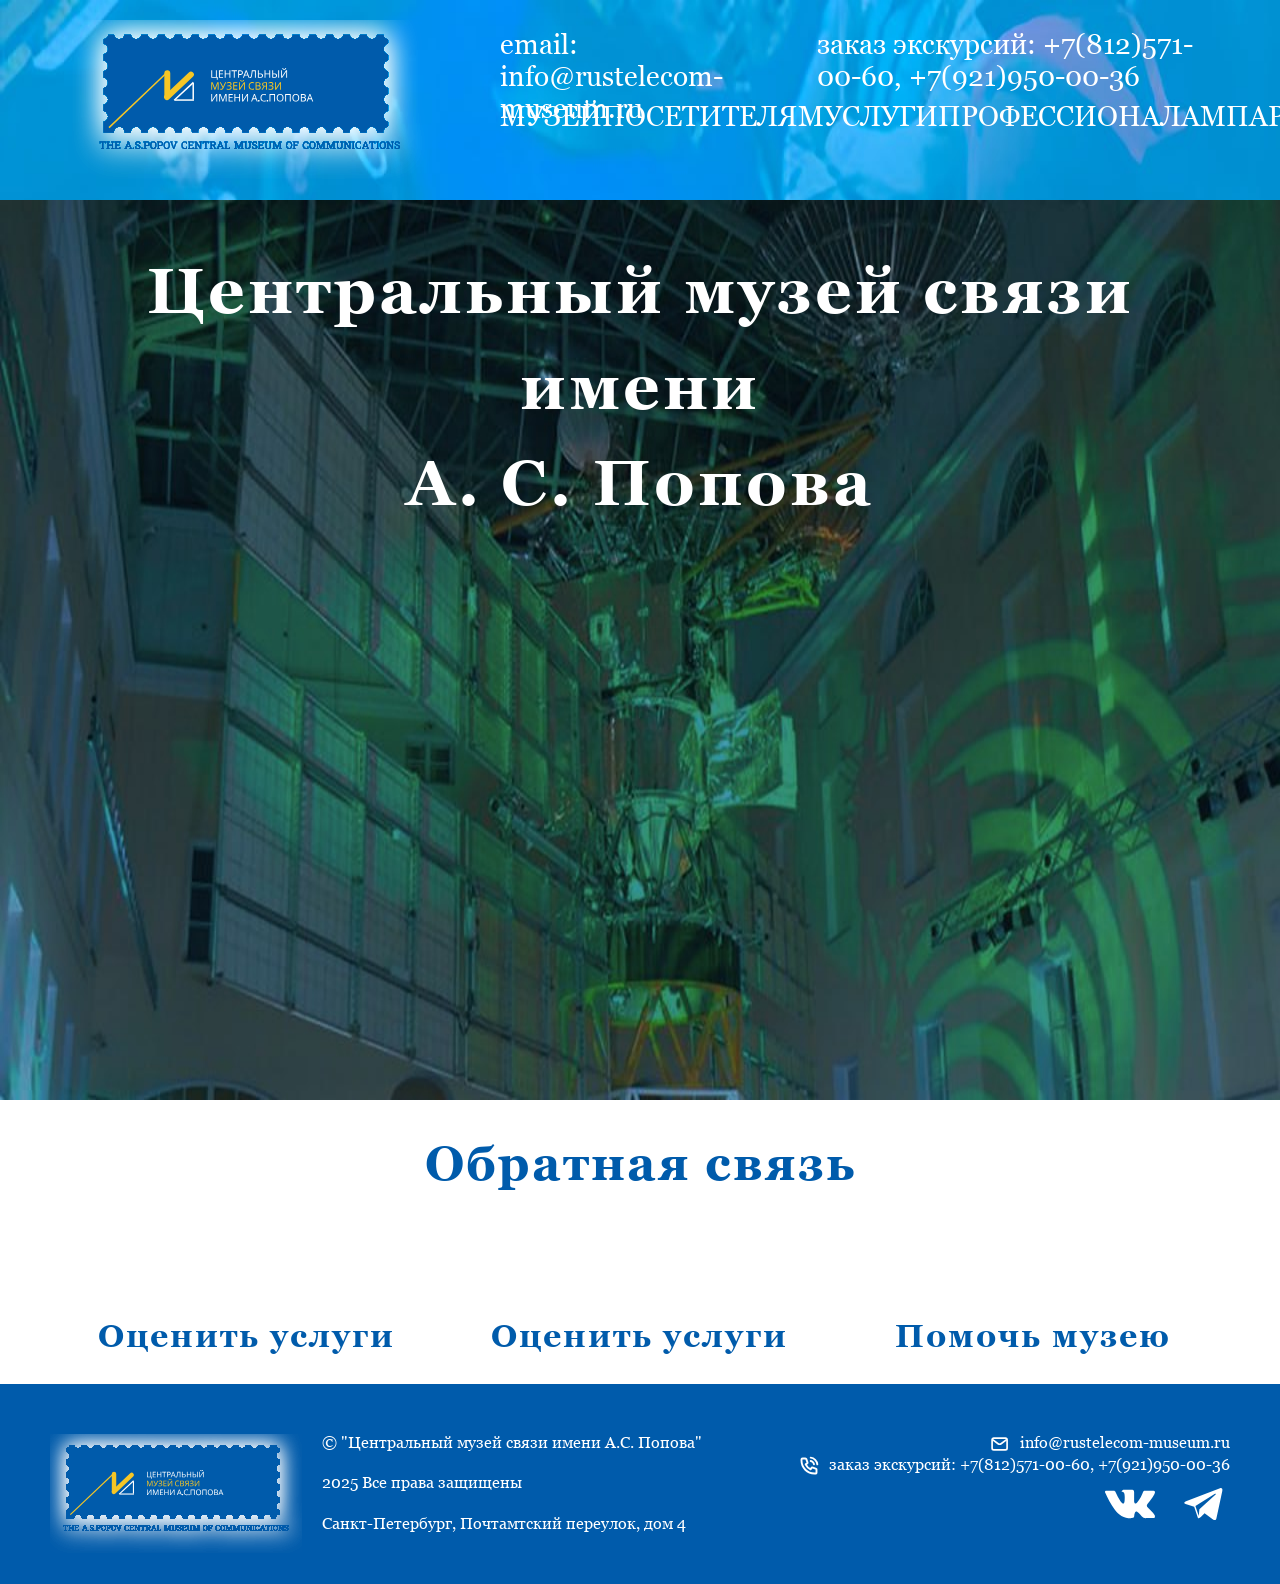
==== index.html @ 5cf877cf "complete header and footer html" ====
<!DOCTYPE html>
<html lang="ru">

<head>
  <meta charset="UTF-8">
  <meta name="viewport" content="width=device-width, initial-scale=1.0">
  <title>Центральный музей связи им. А. С. Попова</title>
  <link rel="icon" type="image/x-icon" href="img/favicon.svg">
  <link rel="stylesheet" type="text/css" href="css/normalize.css">
  <link rel="stylesheet" type="text/css" href="css/style.css">
  <link rel="stylesheet" type="text/css" href="css/adaptive_desktop.css">
  <script type="text/javascript" src="js/script.js"></script>
</head>

<body>
  <header>
    <div class="header__logo">
      <a href="#" class="header__logo_link"></a>
    </div>
    <div class="header__content">
      <div class="header__block">      
        <p class="header__email">email: info@rustelecom-museum.ru</p>
        <p class="header__tel">заказ экскурсий: <span class="header__tel_number">+7(812)571-00-60</span>, <span class="header__tel_number">+7(921)950-00-36</span></p>
      </div>
      <nav class="header__menu">
        <a href="#" class="header__link">МУЗЕЙ</a>
        <a href="#" class="header__link">ПОСЕТИТЕЛЯМ</a>
        <a href="#" class="header__link">УСЛУГИ</a>
        <a href="#" class="header__link">ПРОФЕССИОНАЛАМ</a>
        <a href="#" class="header__link">ПАРТНЁРАМ</a>
        <a href="#" class="header__link">КОНТАКТЫ</a>
        <a href="#" class="header__link">КАЛЕНДАРЬ</a>
      </nav>
    </div>
  </header>
  <main>
    <section id="cover">
      <div class="container">
        <h1>Центральный музей связи имени<br>А.&nbsp;С.&nbsp;Попова</h1>
        <div class="main-slider">
        </div>
      </div>
    </section>
    <aside class="news">
    </aside>
    <section id="feedback">
      <div class="container">
        <h2>Обратная связь</h2>
        <div class="grid">
          <div class="feedback__content">
            <img class="feedback__qr" src="" alt="">
            <div>
              <h3>Оценить услуги</h3>
              <p></p>
            </div>
          </div>
          <div class="feedback__content">
            <img class="feedback__qr" src="" alt="">
            <div>
              <h3>Оценить услуги</h3>
              <p></p>
            </div>
          </div>
          <div class="feedback__content">
            <img class="feedback__qr" src="" alt="">
            <div>
              <h3>Помочь музею</h3>
              <p></p>
            </div>
          </div>
        </div>
        <!--http://quality.mkrf.ru/mark/?orgid=0372100000155-->
      </div>
    </section>
  </main>
  <footer>
    <div class="footer__logo"></div>
    <div class="footer__columns">
      <div class="footer__left-column">
        <p class="footer__text">© "Центральный музей связи имени А.С. Попова"</p>
        <p class="footer__text">2025 Все права защищены</p>
        <p class="footer__text">Санкт-Петербург, Почтамтский переулок, дом 4</p>
      </div>
      <div class="footer__right-column">
        <div class="footer__content">
          <img src="img/email.svg" class="footer__icon" alt="email">
          <p class="footer__text">info@rustelecom-museum.ru</p>
        </div>
        <div class="footer__content">
          <img src="img/tel.svg" class="footer__icon" alt="telephone">
          <p class="footer__text">заказ экскурсий: +7(812)571-00-60, +7(921)950-00-36</p>
        </div>
        <div class="footer__content">
          <a class="footer__link" href="https://vk.com/museum_svyazi" target="_blank"><img src="img/vk.svg" class="footer__sn" alt="vk"></a>
          <a class="footer__link" href="https://t.me/museum_svyazi" target="_blank"><img src="img/telegram.svg" class="footer__sn" alt="telegram"></a>
        </div>
      </div>
    </div>
  </footer>
</body>

</html>
---- css/style.css ----
/* fonts */

@font-face {
  font-family: 'Georgia';
  src: local('Georgia-Regular'),
        url('../fonts/Georgia.woff2') format('woff2');
  font-display: swap;
  font-weight: 300;
  font-style: normal;
}

@font-face {
  font-family: 'Georgia';
  src: local('Georgia-Italic'),
        url('../fonts/Georgia-Italic.woff2') format('woff2');
  font-display: swap;
  font-weight: 300;
  font-style: italic;
}

@font-face {
  font-family: 'Georgia';
  src: local('Georgia-Bold'),
        url('../fonts/Georgia-Bold.woff2') format('woff2');
  font-display: swap;
  font-weight: 700;
  font-style: bold;
}

@font-face {
  font-family: 'Georgia';
  src: local('Georgia-BoldItalic'),
        url('../fonts/Georgia-BoldItalic.woff2') format('woff2');
  font-display: swap;
  font-weight: 700;
  font-style: italic;
}

/* vars */

:root {
  --color-main: #005bab;
  --color-secondary: #f6c625;
  --color-bg: white;
  --gap: 50px;
}

/* global */

html {
  box-sizing: border-box;
  scroll-behavior: smooth;
}

*,
*::before,
*::after {
  box-sizing: inherit;
}

*:focus-visible {
  outline: 0;
}

a {
  color: inherit;
  text-decoration: none;
}

img {
  max-width: 100%;
}

body {
  margin: 0px;
  font-family: 'Georgia', sans-serif;
  font-style: normal;
  font-weight: 400;
  background-color: var(--color-bg);
  color: var(--color-main);
}

h1 {
  font-size: 64px;
  text-align: center;
  line-height: 1.5em;
  letter-spacing: 3px;
}

h2 {
  font-size: 48px;
  text-align: center;
  line-height: 1em;
  letter-spacing: 2px;
}

h3 {
  font-size: 32px;
  text-align: center;
  line-height: 1em;
  letter-spacing: 2px;
}

.container {
  width: auto;
  padding: 0 var(--gap);
  margin: 0;
  font-style: normal;
  line-height: 60px;
  overflow: hidden;  
}

.grid {
  display: grid;
  grid-template-columns: 1fr 1fr 1fr;
}

/* header */
header {
  width: 100%;
  height: 200px;
  padding: 0px var(--gap);
  display: flex;
  flex-direction: row;
  justify-content: space-between;
  font-size: 28px;
  color: var(--color-bg);
  background: url("../img/header-bg.jpg") no-repeat center;
  background-size: 100% 200px;  
}

.header__content {
  display: flex;
  flex-direction: column;
  justify-content: space-between;
}

.header__block {
  width: calc(100vw - 3 * var(--gap) - 400px);
  height: 50%;
  display: flex;
  flex-direction: row;
  justify-content: flex-end;
}

.header__menu {
  width: calc(100vw - 3 * var(--gap) - 400px);
  height: 50%;
  display: flex;
  flex-direction: row;
  justify-content: space-between;
}

.header__logo {
  height: 160px;
  width: 400px;
  margin: 20px 0px;
  background: url("../img/logo.svg") no-repeat center;
  background-size: 400px 160px;  
}

.header__email {
  margin-right: var(--gap);
}

/* main */
#cover {
  width: 100%;
  height: 100vh;
  background: url("../img/cover.jpg") no-repeat center;
  background-size: 100% 100vh;
  color: var(--color-bg);
}

/* footer */
footer {
  padding: var(--gap) var(--gap);
  width: 100%;
  height: 200px;
  color: var(--color-bg);
  background-color: var(--color-main);
  display: flex;
  flex-direction: row;
  justify-content: space-between;
}

.footer__logo {
  height: 120px;
  width: 300px;
  margin: 0px 20px 0px 0px;
  background: url("../img/logo.svg") no-repeat center;
  background-size: 300px 120px; 
}

.footer__columns {
  width: calc(100% - 100px);
  display: flex;
  flex-direction: row;
  justify-content: space-between;
}

.footer__left-column {
  width: 50%;
  height: 100px;
  display: flex;
  flex-direction: column;
  justify-content: space-between;
}

.footer__right-column {
  width: 50%;
  height: 100px;
  display: flex;
  flex-direction: column;
  justify-content: space-between;
}

.footer__content {
  display: flex;
  flex-direction: row;
  justify-content: flex-end;
}

.footer__text {
  margin: 0px;
}

.footer__icon {
  margin-right: 10px;
  width: 20px;
  height: 20px;
}

.footer__sn {
  margin: 0px;  
  width: 50px;
  height: 50px;
}

.footer__link {
  padding: 0px;
  margin: 0px;
}

.footer__link:first-child {
  margin-right: 25px;
}
---- css/adaptive_desktop.css ----
@media (min-width: 1680px) and (max-width: 1920px){
	header {
		font-size: 24px;
	}
}

@media (min-width: 1440px) and (max-width: 1679px){
	header {
		font-size: 20px;
		height: 100px;
		background-size: 100% 100px;
	}

	.header__logo {
		height: 80px;
		width: 200px;
		margin: 10px 0px 10px -23px;
		background-size: 200px 80px; 
	}

	.header__block {
		width: calc(100vw - 3 * var(--gap) - 200px);
	}

	.header__menu {
		width: calc(100vw - 3 * var(--gap) - 200px);
	}

}
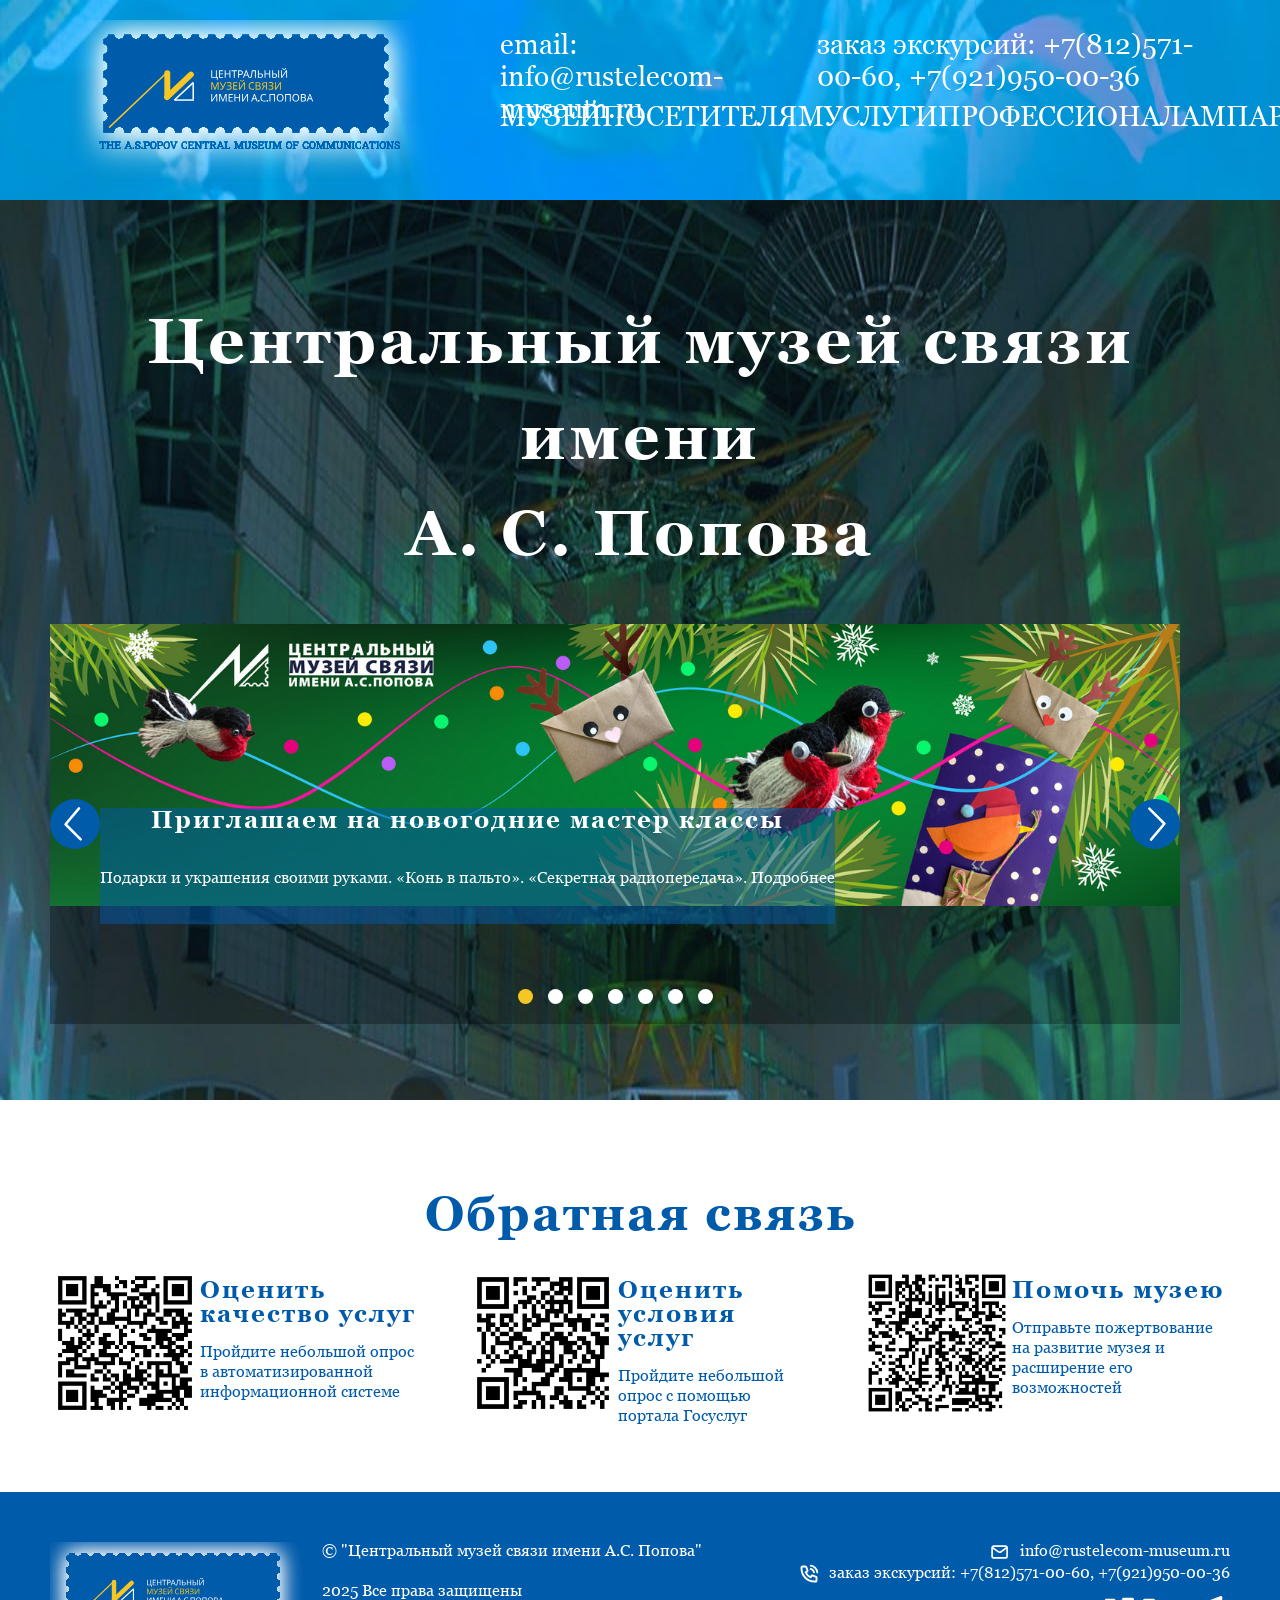
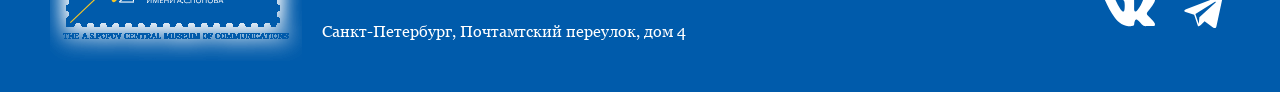
==== commit 14e3def0: "add slider base and feedback section" ====
--- a/index.html
+++ b/index.html
@@ -8,8 +8,7 @@
   <link rel="icon" type="image/x-icon" href="img/favicon.svg">
   <link rel="stylesheet" type="text/css" href="css/normalize.css">
   <link rel="stylesheet" type="text/css" href="css/style.css">
-  <link rel="stylesheet" type="text/css" href="css/adaptive_desktop.css">
-  <script type="text/javascript" src="js/script.js"></script>
+  <link rel="stylesheet" type="text/css" href="css/adaptive_desktop.css">  
 </head>
 
 <body>
@@ -38,6 +37,24 @@
       <div class="container">
         <h1>Центральный музей связи имени<br>А.&nbsp;С.&nbsp;Попова</h1>
         <div class="main-slider">
+          <div class="slides">
+            <div class="slide">
+              <img src="img/slide1_img.jpg" alt="Мастер-классы" class="slide__img">
+              <div class="slide__content">
+                <h3>Приглашаем на новогодние мастер классы</h3>
+                <p class="slide__text">Подарки и украшения своими руками. «Конь в пальто». «Секретная радиопередача». Подробнее</p>
+              </div>
+            </div>
+            <div class="slide"><img src="" alt="" class="slide__img"></div>
+            <div class="slide"><img src="" alt="" class="slide__img"></div>
+            <div class="slide"><img src="" alt="" class="slide__img"></div>
+            <div class="slide"><img src="" alt="" class="slide__img"></div>
+            <div class="slide"><img src="" alt="" class="slide__img"></div>
+            <div class="slide"><img src="" alt="" class="slide__img"></div>
+          </div>
+          <button id="prevButton"></button>
+          <button id="nextButton"></button>
+          <div class="dots"></div>
         </div>
       </div>
     </section>
@@ -48,28 +65,27 @@
         <h2>Обратная связь</h2>
         <div class="grid">
           <div class="feedback__content">
-            <img class="feedback__qr" src="" alt="">
-            <div>
-              <h3>Оценить услуги</h3>
-              <p></p>
+            <img class="feedback__qr" src="img/qr_feedback.jpg" alt="https://quality.mkrf.ru/mark/?orgid=0372100000565">
+            <div class="feedback__description">
+              <h3 class="feedback__header">Оценить качество услуг</h3>
+              <p class="feedback__text">Пройдите небольшой опрос в&nbsp;автоматизированной информационной системе</p>
             </div>
           </div>
           <div class="feedback__content">
-            <img class="feedback__qr" src="" alt="">
+            <img class="feedback__qr" src="img/qr_gu.jpg" alt="https://bus.gov.ru/rate/451622">
             <div>
-              <h3>Оценить услуги</h3>
-              <p></p>
+              <h3 class="feedback__header">Оценить условия услуг</h3>
+              <p class="feedback__text">Пройдите небольшой опрос с&nbsp;помощью портала Госуслуг</p>
             </div>
           </div>
           <div class="feedback__content">
-            <img class="feedback__qr" src="" alt="">
+            <img class="feedback__qr" src="img/qr_help.jpg" alt="https://qr.nspk.ru/AS1A000Q0S86V4679KSB3MQGVPD8TE5P?type=01&bank=100000000001&crc=8B6C">
             <div>
-              <h3>Помочь музею</h3>
-              <p></p>
+              <h3 class="feedback__header">Помочь музею</h3>
+              <p class="feedback__text">Отправьте пожертвование на развитие музея и расширение его возможностей</p>
             </div>
           </div>
         </div>
-        <!--http://quality.mkrf.ru/mark/?orgid=0372100000155-->
       </div>
     </section>
   </main>
@@ -97,6 +113,9 @@
       </div>
     </div>
   </footer>
+
+  <script type="text/javascript" src="js/script.js"></script>
+
 </body>
 
 </html>
--- a/css/style.css
+++ b/css/style.css
@@ -80,6 +80,10 @@
   color: var(--color-main);
 }
 
+section {
+  padding: var(--gap) 0px;
+}
+
 h1 {
   font-size: 64px;
   text-align: center;
@@ -95,10 +99,11 @@
 }
 
 h3 {
-  font-size: 32px;
+  font-size: 24px;
   text-align: center;
   line-height: 1em;
   letter-spacing: 2px;
+  margin: 0px;
 }
 
 .container {
@@ -172,6 +177,123 @@
   color: var(--color-bg);
 }
 
+/* slider */
+.main-slider {
+  position: relative;
+  width: calc(100vw - 3 * var(--gap));
+  height: 400px;
+  overflow: hidden;
+  background-color: rgba(0, 0, 0.5, 0.3);
+}
+
+.slide {
+  position: relative;
+  display: none;
+  width: 100%;
+  height: 90%;
+}
+
+.slide:first-child {
+  display: block;
+}
+
+.slide__content {
+  position: absolute;
+  left: 50px;
+  top: 60%;
+  background-color: rgba(0, 91, 171, 0.5);
+}
+
+#prevButton, #nextButton {
+  cursor: pointer;
+  position: absolute;
+  width: 50px;
+  height: 50px;
+  top: calc(50% - 25px);
+  z-index: 1;
+  border: none;
+}
+
+#prevButton {
+  left: 0px;  
+  background: url("../img/slider_left.svg") no-repeat center;
+  background-size: 50px 50px; 
+}
+
+#prevButton:hover {
+  background: url("../img/slider_left_active.svg") no-repeat center;
+  background-size: 50px 50px;
+}
+
+#nextButton {
+  right: 0px;
+  background: url("../img/slider_right.svg") no-repeat center;
+  background-size: 50px 50px;
+}
+
+#nextButton:hover {
+  background: url("../img/slider_right_active.svg") no-repeat center;
+  background-size: 50px 50px;
+}
+
+.dots {
+  position: absolute;
+  width: 100%;
+  bottom: 20px;
+  display: flex;
+  justify-content: center;
+  align-items: center;
+}
+
+.dot {
+  width: 15px;
+  height: 15px;
+  background-color: var(--color-bg);
+  border-radius: 50%;
+  cursor: pointer;
+  margin-right: 15px;
+}
+
+.dot:last-child {
+  margin-right: 0px;
+}
+
+.dot-active {
+  background-color: var(--color-secondary);
+}
+
+/* feedback */
+.feedback__content {
+  display: flex;
+  flex-direction: row;
+  justify-content: space-between;
+  padding: 0px calc(var(--gap) / 2);
+}
+
+.feedback__content:first-child{
+  padding-left: 0px;
+}
+
+.feedback__content:last-child{
+  padding-right: 0px;
+}
+
+.feedback__qr {
+  width: 150px;
+  height: 150px;
+  margin-top: -10px;
+}
+
+.feedback__header {
+  text-align: left;
+}
+
+.feedback__text{
+  font-size: 16px;
+  line-height: 20px;
+  text-align: left;
+}
+
 /* footer */
 footer {
   padding: var(--gap) var(--gap);
@@ -244,4 +366,5 @@
 
 .footer__link:first-child {
   margin-right: 25px;
-}+}
+
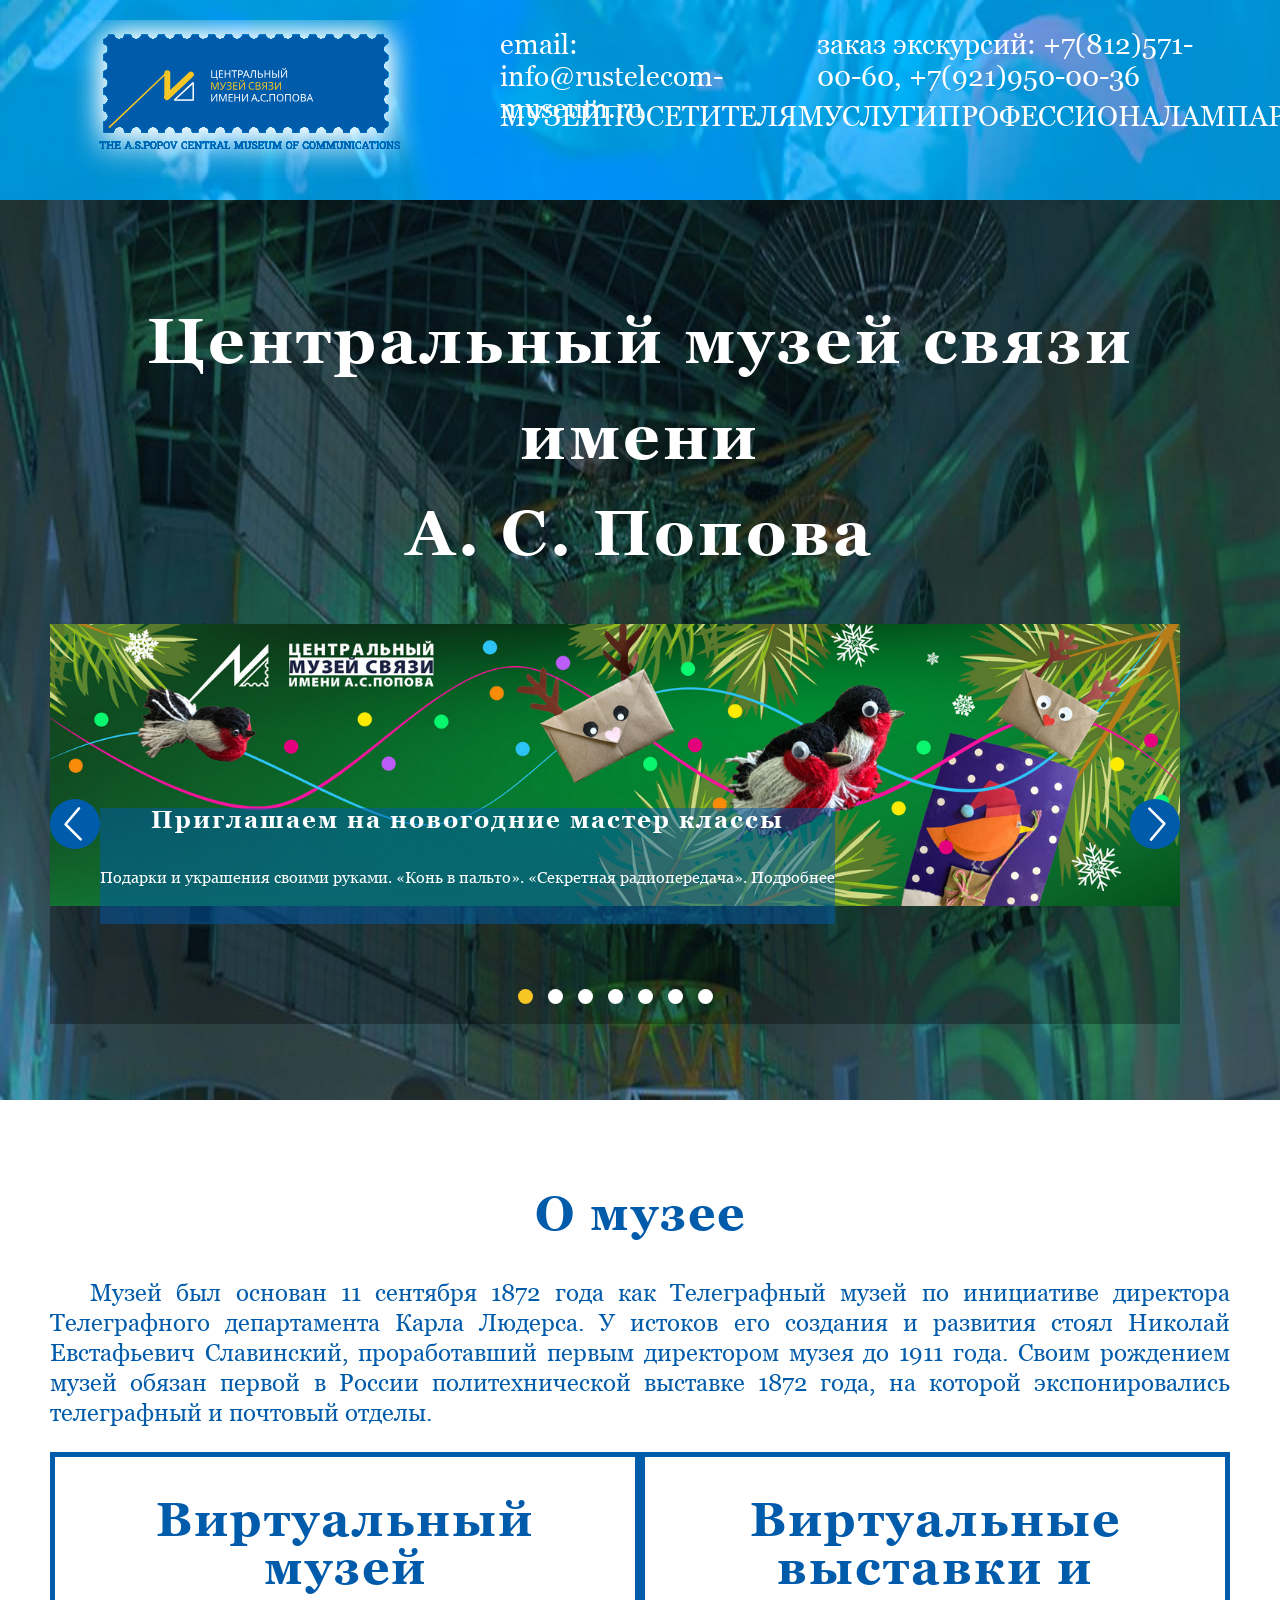
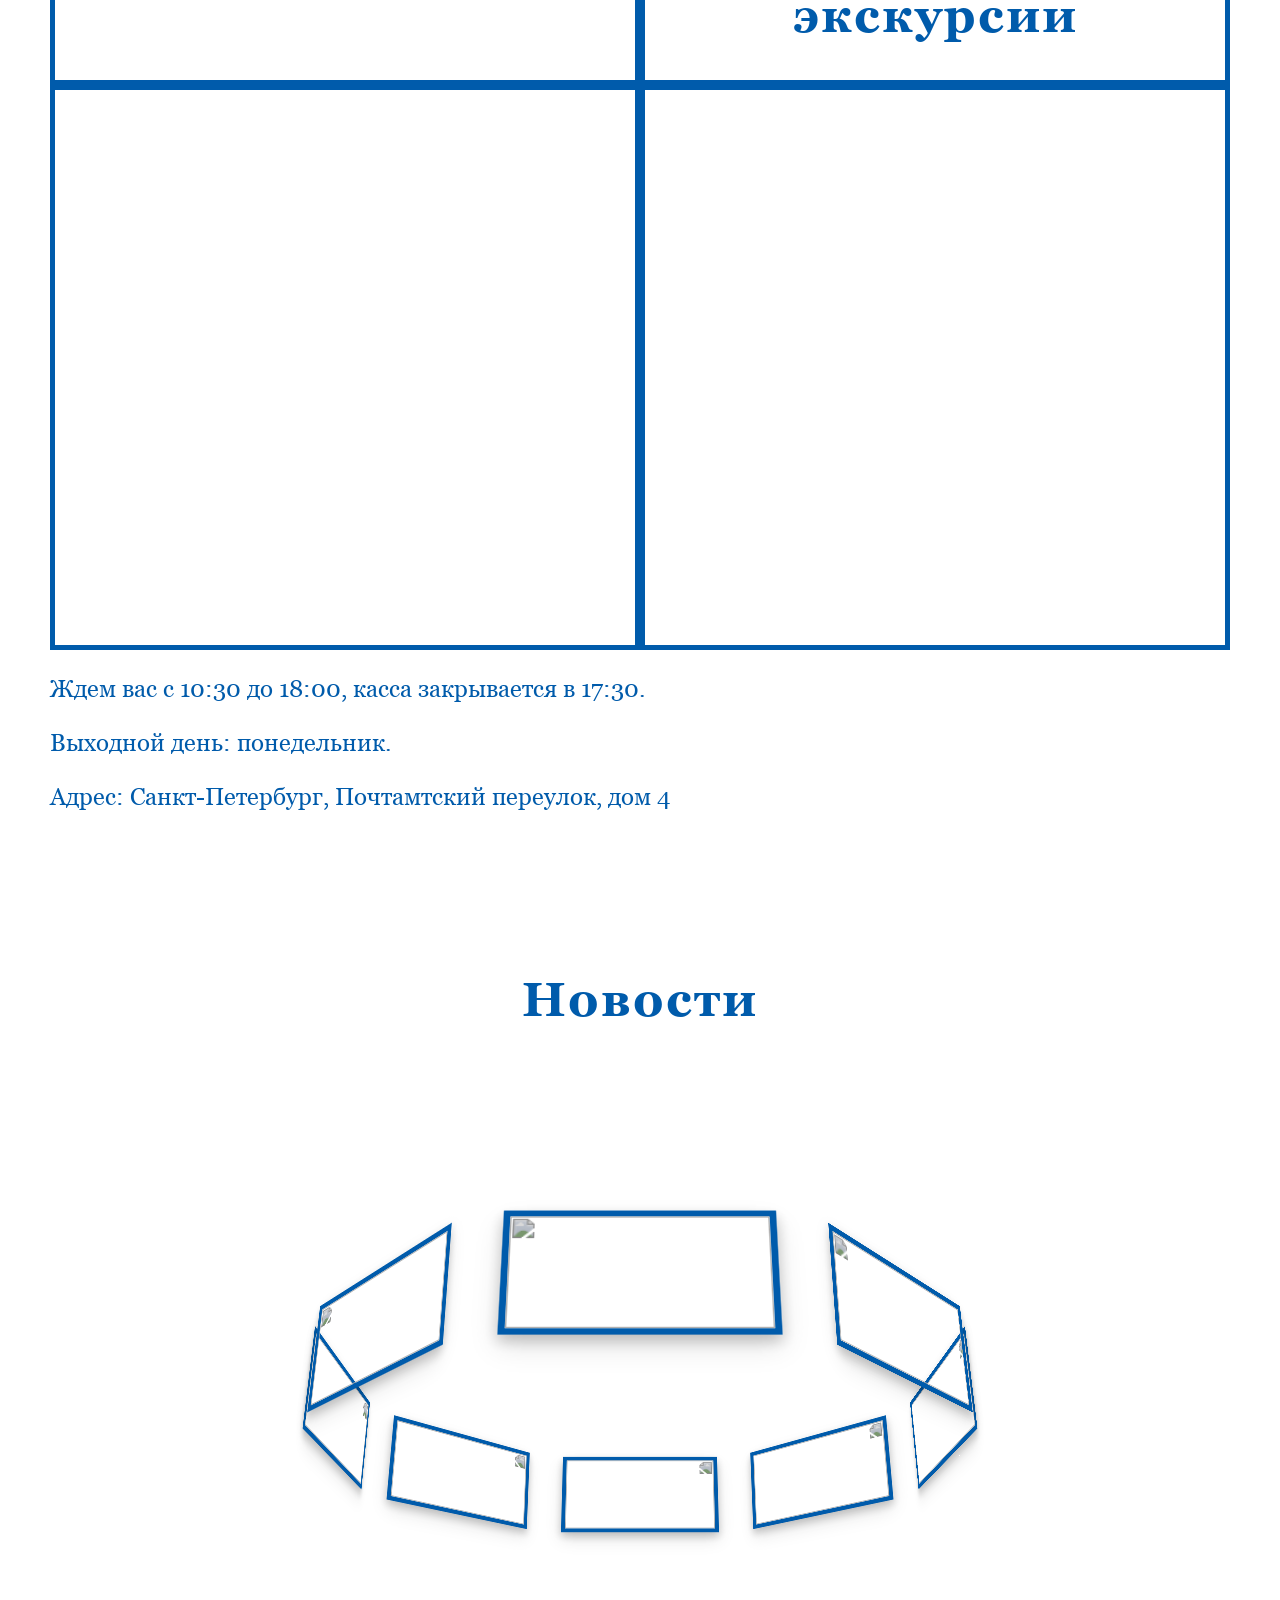
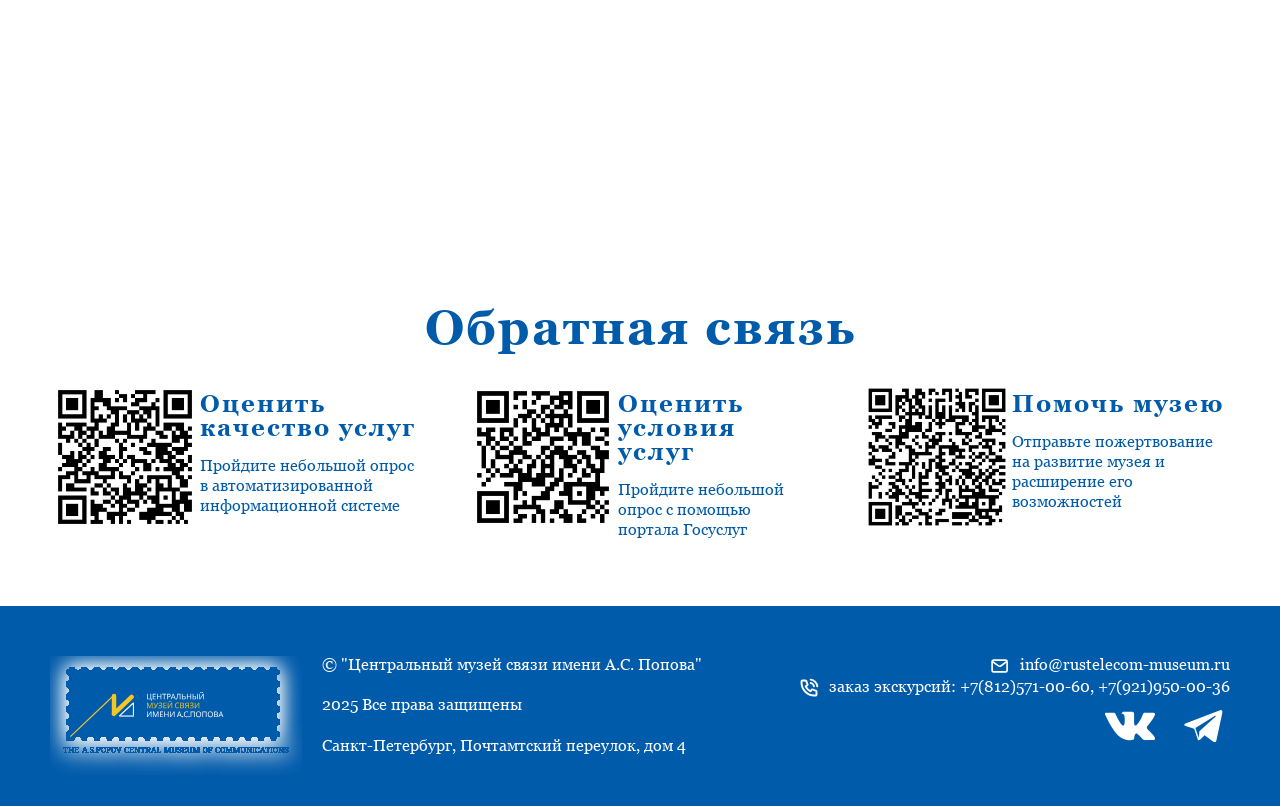
==== commit 75a477f1: "add about section and carousel" ====
--- a/index.html
+++ b/index.html
@@ -58,12 +58,56 @@
         </div>
       </div>
     </section>
-    <aside class="news">
-    </aside>
+    <section id="about">
+      <div class="container">
+        <h2>О музее</h2>
+        <p class="about__text indented">Музей был основан 11&nbsp;сентября&nbsp;1872&nbsp;года как Телеграфный музей по&nbsp;инициативе директора Телеграфного департамента Карла Людерса. У истоков его создания и развития стоял Николай Евстафьевич Славинский, проработавший первым директором музея до&nbsp;1911&nbsp;года. Своим рождением музей обязан первой в&nbsp;России политехнической выставке 1872&nbsp;года, на которой экспонировались телеграфный и&nbsp;почтовый отделы.</p>
+        <div class="about__content grid2">
+          <div class="about__cell">
+            <a href="https://www.rustelecom-museum.ru/visit/plan/virtualnyy-muzey/" class="about__link"><h2>Виртуальный музей</h2></a>      
+          </div>
+          <div class="about__cell">
+            <a href="https://rustelecom-museum.ru/visit/exhibitions/virtualnye-vystavki/" class="about__link"><h2>Виртуальные выставки и экскурсии</h2></a>
+          </div>
+        </div>
+        <div class="about__content grid2">
+          <div class="about__cell">
+            <video src="https://rustelecom-museum.ru/MediaObjects/video/Музей связи.mp4" class="about__video"></video>
+          </div>
+          <div class="about__cell">
+            <video src="https://rustelecom-museum.ru/MediaObjects/video/ЦМС_имени_А.С.Попова.mp4" class="about__video"></video>
+          </div>
+        </div>
+        <p class="about__text">Ждем вас с 10:30 до 18:00, касса закрывается в 17:30.</p>
+        <p class="about__text">Выходной день: понедельник.</p>
+        <p class="about__text">Адрес: Санкт-Петербург, Почтамтский переулок, дом 4</p>
+      </div>
+    </section>
+    <section id="news">
+      <div class="container">
+        <h2>Новости</h2>
+        <div id="carousel">
+          <div id="drag-container">
+            <div id="spin-container">
+              <a href="#" class="carousel__link"><img src="img/" alt="" class="carousel__img" /></a>
+              <a href="#" class="carousel__link"><img src="img/" alt="" class="carousel__img" /></a>
+              <a href="#" class="carousel__link"><img src="img/" alt="" class="carousel__img" /></a>
+              <a href="#" class="carousel__link"><img src="img/" alt="" class="carousel__img" /></a>
+              <a href="#" class="carousel__link"><img src="img/" alt="" class="carousel__img" /></a>
+              <a href="#" class="carousel__link"><img src="img/" alt="" class="carousel__img" /></a>
+              <a href="#" class="carousel__link"><img src="img/" alt="" class="carousel__img" /></a>
+              <a href="#" class="carousel__link"><img src="img/" alt="" class="carousel__img" /></a>
+            </div>
+            <div id="basement"></div>
+          </div>          
+        </div>
+        </div>
+      </div>
+    </section>
     <section id="feedback">
       <div class="container">
         <h2>Обратная связь</h2>
-        <div class="grid">
+        <div class="grid3">
           <div class="feedback__content">
             <img class="feedback__qr" src="img/qr_feedback.jpg" alt="https://quality.mkrf.ru/mark/?orgid=0372100000565">
             <div class="feedback__description">
@@ -115,6 +159,7 @@
   </footer>
 
   <script type="text/javascript" src="js/script.js"></script>
+  <script type="text/javascript" src="js/carousel.js"></script>
 
 </body>
 
--- a/css/style.css
+++ b/css/style.css
@@ -36,6 +36,16 @@
   font-style: italic;
 }
 
+/* animation */
+@keyframes spin {
+	from {
+		transform: rotateY(0deg);
+	}
+	to {
+		transform: rotateY(360deg);
+	}
+}
+
 /* vars */
 
 :root {
@@ -115,9 +125,19 @@
   overflow: hidden;  
 }
 
-.grid {
-  display: grid;
-  grid-template-columns: 1fr 1fr 1fr;
+.grid2 {
+	display: grid;
+	grid-template-columns: 1fr 1fr;
+}
+
+
+.grid3 {
+	display: grid;
+	grid-template-columns: 1fr 1fr 1fr;
+}
+
+.indented {
+	text-indent: 40px;
 }
 
 /* header */
@@ -262,20 +282,93 @@
   background-color: var(--color-secondary);
 }
 
+/* about */
+.about__text {
+	font-size: 24px;
+ 	line-height: 30px;
+ 	text-align: justify;
+}
+
+.about__content {
+	width: 100%;
+	height: auto;
+	
+}
+
+.about__cell {
+	padding: 0px calc(var(--gap) / 2);
+	border: 5px solid var(--color-main);
+}
+
+.about__video {
+	width: 100%;
+	aspect-ratio: 1;
+}
+
+
+/* carousel */
+#carousel {
+	width: 100%;
+	height: 700px;
+	perspective: 1000px;
+	display: flex;
+	touch-action: none;
+	transform-style: preserve-3d;
+}
+
+#drag-container, #spin-container {
+	position: relative;
+	display: flex;
+	margin: auto;
+	transform-style: preserve-3d;
+	transform: rotateX(10deg);
+}
+
+.carousel__link {
+	position: absolute;
+	left: 0px;
+	top: 0px;
+	width: 100%;
+	height: 100%;
+	transform-style: preserve-3d;
+	box-shadow: 0 5px 10px rgba(0, 0, 0, 0.2), 0 10px 20px rgba(0, 0, 0, 0.1);
+	border: 5px solid var(--color-main);
+}
+
+.carousel__link:hover .carousel__img{
+	filter:grayscale(0) contrast(1);
+}
+
+.carousel__img {
+	width: 100%;
+	height: 100%;
+	filter: grayscale(50%) contrast(0.7);
+	transition: filter 0.5s;
+}
+
+#basement {
+	position: absolute;
+	width: 100%;
+	height: 100%;
+	top: 100%;
+	left: 50%;
+	transform: translate(-50%, -50%) rotateX(90deg);
+}
+
 /* feedback */
 .feedback__content {
-  display: flex;
-  flex-direction: row;
-  justify-content: space-between;
-  padding: 0px calc(var(--gap) / 2);
+	display: flex;
+	flex-direction: row;
+	justify-content: space-between;
+	padding: 0px calc(var(--gap) / 2);
 }
 
 .feedback__content:first-child{
-  padding-left: 0px;
+	padding-left: 0px;
 }
 
 .feedback__content:last-child{
-  padding-right: 0px;
+ 	padding-right: 0px;
 }
 
 .feedback__qr {
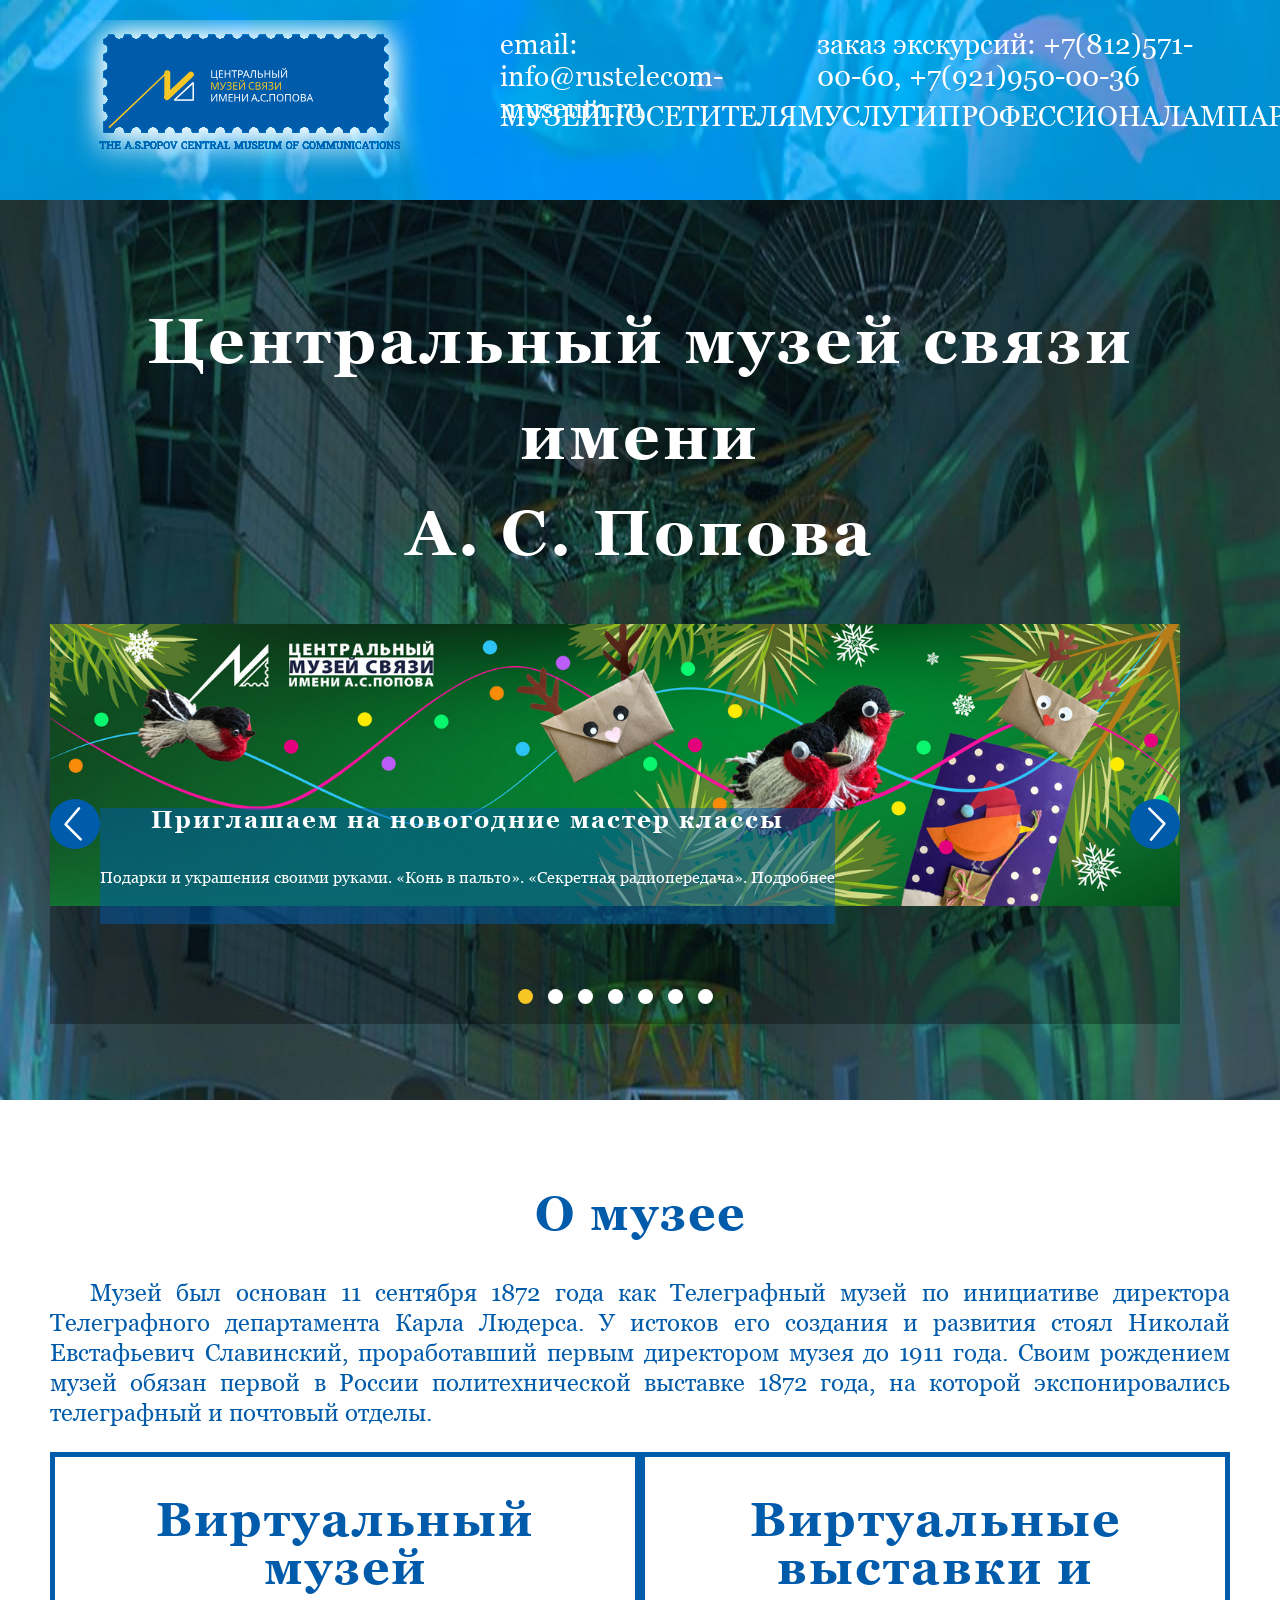
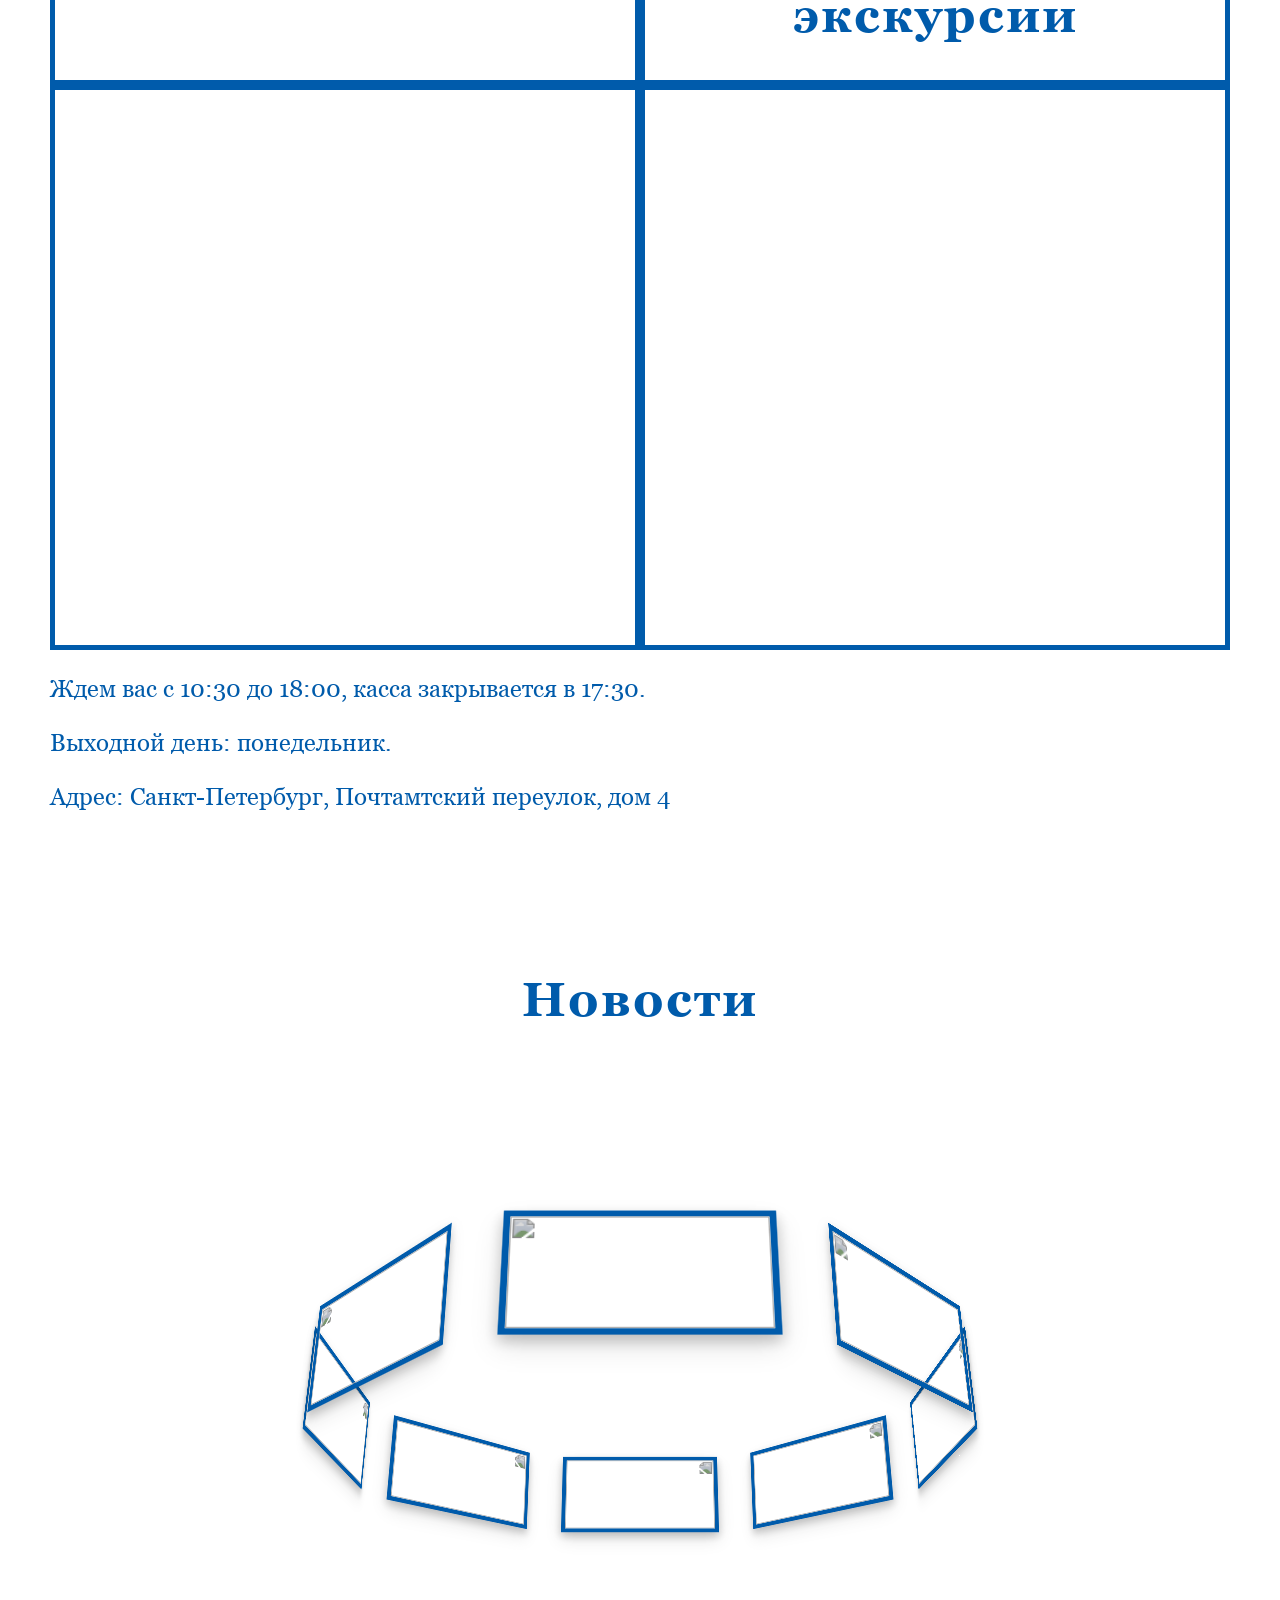
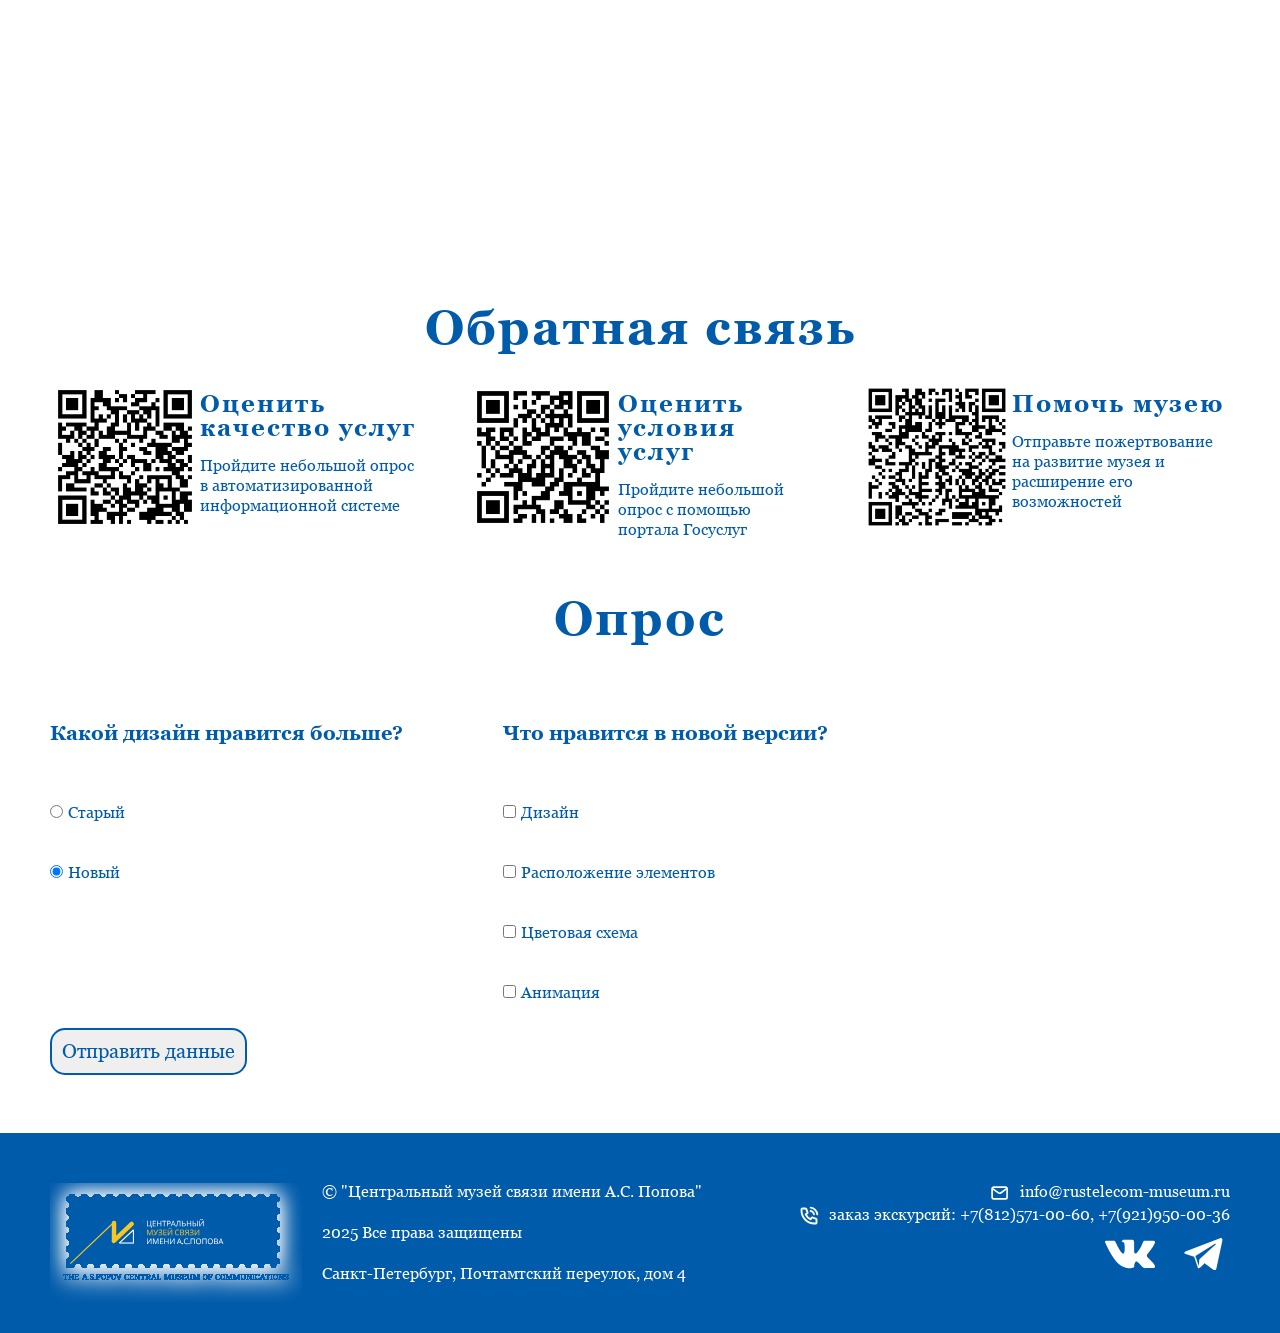
==== commit 8af38a0a: "add options" ====
--- a/index.html
+++ b/index.html
@@ -130,6 +130,26 @@
             </div>
           </div>
         </div>
+        <div class="options">
+          <h2>Опрос</h2>
+          <form action="" method="post">
+            <div class="form__content">
+              <div class="form__group">
+                <p class="form__text">Какой дизайн нравится больше?</p>
+                <label for="old-design"><input type="radio" id="old-design" name="design" value="old-design">Старый</label>
+                <label for="new-design"><input type="radio" id="new-design" name="design" value="new-design" checked>Новый</label>
+              </div>
+              <div class="form__group">
+                <p class="form__text">Что нравится в новой версии?</p>
+                <label for="check-design"><input type="checkbox" id="check-design" name="new-options" value="design">Дизайн</label>
+                <label for="check-order"><input type="checkbox" id="check-order" name="new-options" value="order">Расположение элементов</label>
+                <label for="check-color"><input type="checkbox" id="check-color" name="new-options" value="color">Цветовая схема</label>
+                <label for="check-animation"><input type="checkbox" id="check-animation" name="new-options" value="animation">Анимация</label>
+              </div>
+            </div>
+            <button type="submit">Отправить данные</button>
+          </form>
+        </div>
       </div>
     </section>
   </main>
--- a/css/style.css
+++ b/css/style.css
@@ -387,6 +387,50 @@
   text-align: left;
 }
 
+.form__content {
+  display: flex;
+  flex-direction: row;
+
+}
+
+.form__group{
+  display: flex;
+  flex-direction: column;
+}
+
+.form__group:first-child {
+  padding-right: var(--gap);
+}
+
+.form__group:last-child {
+  padding-left: var(--gap);
+}
+
+.form__text {
+  font-size: 20px;
+  font-weight: bold;
+}
+
+.form__group input {
+  margin-right: 5px;
+}
+
+form button {
+  padding: 10px;
+  border: 2px solid var(--color-main);
+  border-radius: 15px;
+  font-size: 20px;
+  color: var(--color-main);
+  transition: all 0.5s ease;
+}
+
+form button:hover {
+  color: var(--color-bg);
+  background-color: var(--color-main);
+}
+
+
+
 /* footer */
 footer {
   padding: var(--gap) var(--gap);
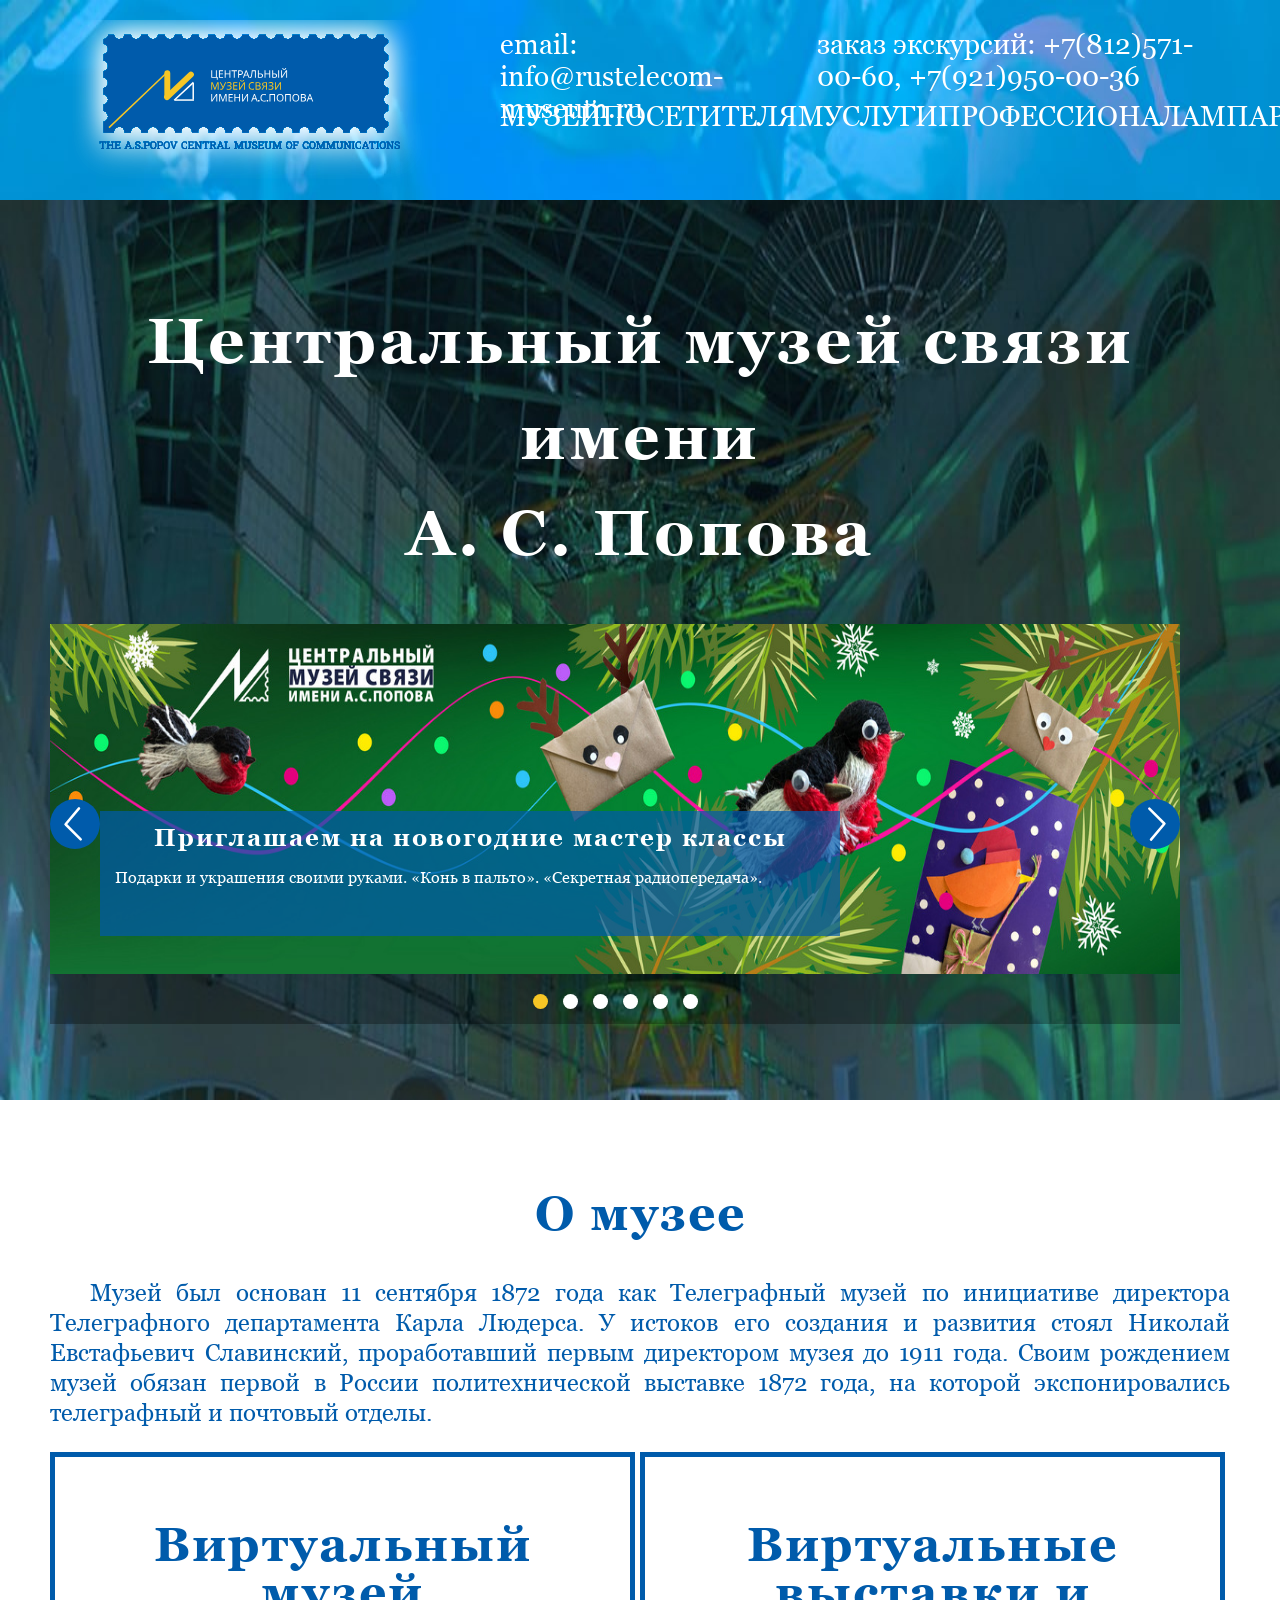
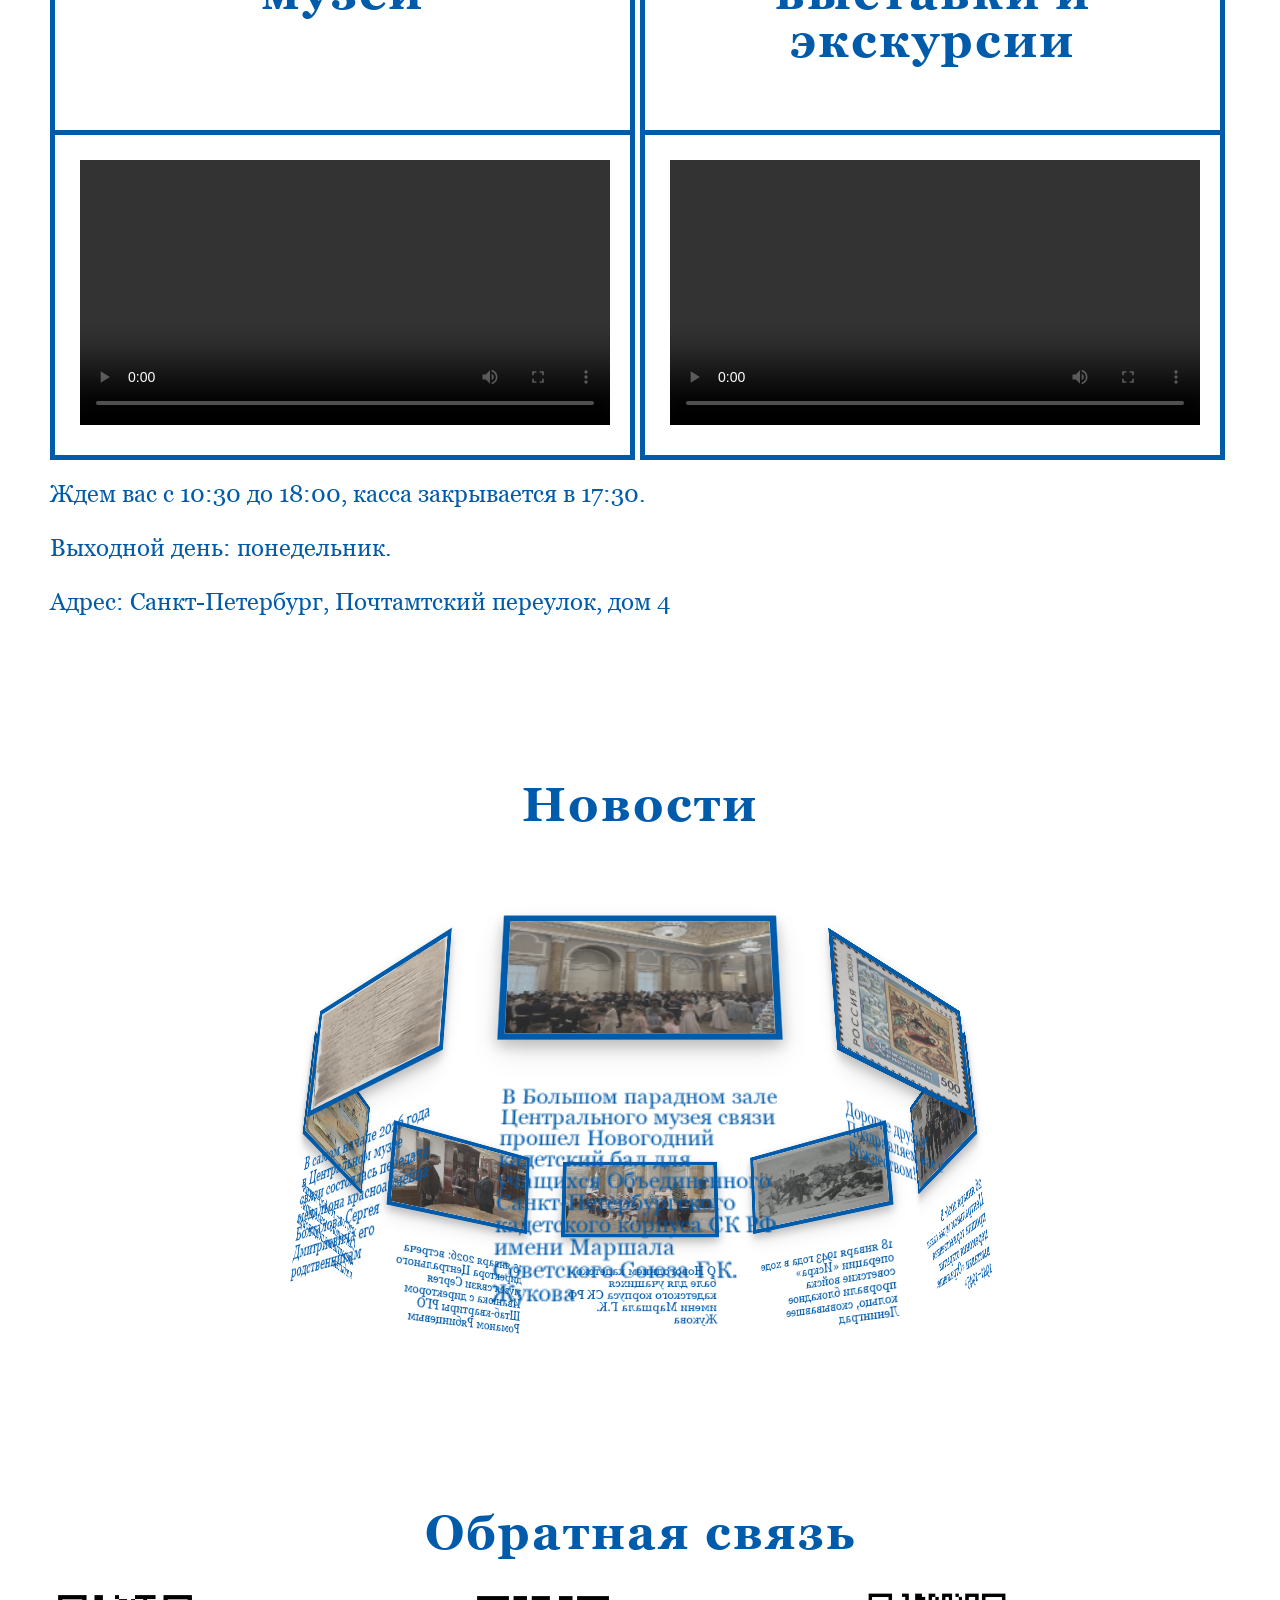
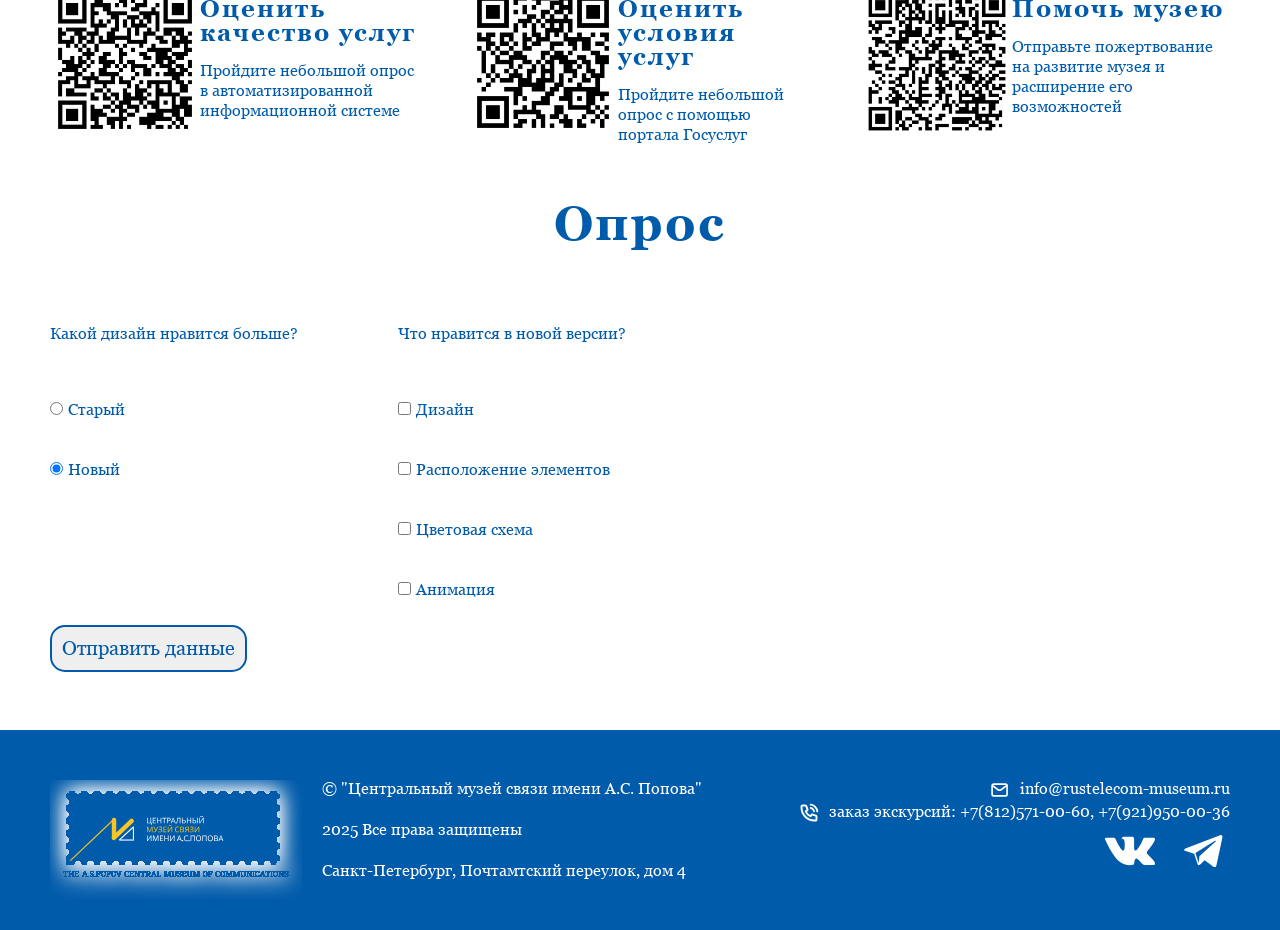
==== commit f77ec211: "add carousel content" ====
--- a/index.html
+++ b/index.html
@@ -42,15 +42,44 @@
               <img src="img/slide1_img.jpg" alt="Мастер-классы" class="slide__img">
               <div class="slide__content">
                 <h3>Приглашаем на новогодние мастер классы</h3>
-                <p class="slide__text">Подарки и украшения своими руками. «Конь в пальто». «Секретная радиопередача». Подробнее</p>
-              </div>
-            </div>
-            <div class="slide"><img src="" alt="" class="slide__img"></div>
-            <div class="slide"><img src="" alt="" class="slide__img"></div>
-            <div class="slide"><img src="" alt="" class="slide__img"></div>
-            <div class="slide"><img src="" alt="" class="slide__img"></div>
-            <div class="slide"><img src="" alt="" class="slide__img"></div>
-            <div class="slide"><img src="" alt="" class="slide__img"></div>
+                <p class="slide__text">Подарки и украшения своими руками. «Конь в пальто». «Секретная радиопередача».</p>
+              </div>
+            </div>
+            <div class="slide">
+              <img src="img/slide2_img.jpg" alt="Экскурсия по дворцу А.А. Безбородко" class="slide__img">
+              <div class="slide__content">
+                <h3>Экскурсия по дворцу А.А. Безбородко</h3>
+                <p class="slide__text">Заказ билетов по телефону 571-00-60. По субботам в 14:00 можно присоединиться к сборной экскурсии (заказ билетов на сайте музея).</p>
+              </div>
+            </div>
+            <div class="slide">
+              <img src="img/slide3_img.jpg" alt="День рождения в музее" class="slide__img">
+              <div class="slide__content">
+                <h3>День рождения в музее</h3>
+                <p class="slide__text">Центральный музей связи имени А.С. Попова приглашает отпраздновать день рождения ребёнка весело и познавательно. Подробнее по телефону: (812) 571-00-60.</p>
+              </div>
+            </div>
+            <div class="slide">
+              <img src="img/slide4_img.jpg" alt="Для детей с родителями" class="slide__img">
+              <div class="slide__content">
+                <h3>Для детей с родителями</h3>
+                <p class="slide__text">Самостоятельное путешествие для детей и родителей, полное загадок и находок! Маршрутный лист спрашивайте в кассе музея.</p>
+              </div>
+            </div>
+            <div class="slide">
+              <img src="img/slide5_img.jpg" alt="ТАЙНА ПОЧТОВОГО ЯЩИКА" class="slide__img">
+              <div class="slide__content">
+                <h3>«ТАЙНА ПОЧТОВОГО ЯЩИКА» – для детей 6 – 11 лет</h3>
+                <p class="slide__text">Записаться на экскурсию можно по телефону: (812) 571-00-60 со вторника по субботу.</p>
+              </div>
+            </div>
+            <div class="slide">
+              <img src="img/slide6_img.jpg" alt="ТАЙНА ЗА СЕМЬЮ ПЕЧАТЯМИ. ИСТОРИЯ ШИФРОВ И КОДОВ" class="slide__img">
+              <div class="slide__content">
+                <h3>«ТАЙНА ЗА СЕМЬЮ ПЕЧАТЯМИ. ИСТОРИЯ ШИФРОВ И КОДОВ» – для детей от 10 лет.</h3>
+                <p class="slide__text">Записаться на экскурсию можно по телефону: (812) 571-00-60 со среды по воскресенье.</p>
+              </div>
+            </div>
           </div>
           <button id="prevButton"></button>
           <button id="nextButton"></button>
@@ -72,10 +101,10 @@
         </div>
         <div class="about__content grid2">
           <div class="about__cell">
-            <video src="https://rustelecom-museum.ru/MediaObjects/video/Музей связи.mp4" class="about__video"></video>
-          </div>
-          <div class="about__cell">
-            <video src="https://rustelecom-museum.ru/MediaObjects/video/ЦМС_имени_А.С.Попова.mp4" class="about__video"></video>
+            <video class="about__video" controls><source src="https://rustelecom-museum.ru/MediaObjects/video/Музей связи.mp4" type="video/mp4"></video>
+          </div>
+          <div class="about__cell">
+            <video class="about__video" controls><source src="https://rustelecom-museum.ru/MediaObjects/video/ЦМС_имени_А.С.Попова.mp4" type="video/mp4"></video>
           </div>
         </div>
         <p class="about__text">Ждем вас с 10:30 до 18:00, касса закрывается в 17:30.</p>
@@ -84,19 +113,35 @@
       </div>
     </section>
     <section id="news">
-      <div class="container">
+      <div class="container visible">
         <h2>Новости</h2>
         <div id="carousel">
           <div id="drag-container">
             <div id="spin-container">
-              <a href="#" class="carousel__link"><img src="img/" alt="" class="carousel__img" /></a>
-              <a href="#" class="carousel__link"><img src="img/" alt="" class="carousel__img" /></a>
-              <a href="#" class="carousel__link"><img src="img/" alt="" class="carousel__img" /></a>
-              <a href="#" class="carousel__link"><img src="img/" alt="" class="carousel__img" /></a>
-              <a href="#" class="carousel__link"><img src="img/" alt="" class="carousel__img" /></a>
-              <a href="#" class="carousel__link"><img src="img/" alt="" class="carousel__img" /></a>
-              <a href="#" class="carousel__link"><img src="img/" alt="" class="carousel__img" /></a>
-              <a href="#" class="carousel__link"><img src="img/" alt="" class="carousel__img" /></a>
+              <a href="#" class="carousel__link"><img src="img/carousel1_img.jpg" alt="Проведение бала для кадетов" class="carousel__img" />
+                <p class="about__news">В Большом парадном зале Центрального музея связи прошел Новогодний кадетский бал для учащихся Объединенного Санкт‑Петербургского кадетского корпуса СК РФ имени Маршала Советского Союза Г.К. Жукова</p>
+              </a>
+              <a href="#" class="carousel__link"><img src="img/carousel2_img.jpg" alt="Поздравляем с Рождеством!" class="carousel__img" />
+                <p class="about__news">Дорогие друзья! Поздравляем вас с Рождеством!</p>
+              </a>
+              <a href="#" class="carousel__link"><img src="img/carousel3_img.jpg" alt="Церемония открытия новой выставки" class="carousel__img" />
+                <p class="about__news">26 января 2026: В Центральном музее связи прошла торжественная церемония открытия выставки «Отражение: 1941–1945»</p>
+              </a>
+              <a href="#" class="carousel__link"><img src="img/carousel4_img.jpg" alt="Прорыв блокадного кольца" class="carousel__img" />
+                <p class="about__news">18 января 1943 года в ходе операции «Искра» советские войска прорвали блокадное кольцо, сковывавшее Ленинград</p>
+              </a>
+              <a href="#" class="carousel__link"><img src="img/carousel5_img.jpg" alt="Проведение бала для кадетов" class="carousel__img" />
+                <p class="about__news">О Новогоднием кадетском бале для учащихся кадетского корпуса СК РФ имени Маршала Г.К. Жукова</p>
+              </a>
+              <a href="#" class="carousel__link"><img src="img/carousel6_img.jpg" alt="встреча Сергея Иванюка с Романом Рябинцевым" class="carousel__img" />
+                <p class="about__news">15 января 2026: встреча директора Центрального музея связи Сергея Иванюка с директором Штаб‑квартиры РГО Романом Рябинцевым</p>
+              </a>
+              <a href="#" class="carousel__link"><img src="img/carousel7_img.jpg" alt="год 600-летия Соловецкого монастыря" class="carousel__img" />
+                <p class="about__news">2029 год – год 600-летия Соловецкого монастыря: идет активная подготовка к юбилею</p>
+              </a>
+              <a href="#" class="carousel__link"><img src="img/carousel8_img.jpg" alt="передача медальона красноармейца Болталова родственникам" class="carousel__img" />
+                <p class="about__news">В самом начале 2026 года в Центральном музее связи состоялась передача медальона красноармейца Болталова Сергея Дмитриевича его родственникам</p>
+              </a>
             </div>
             <div id="basement"></div>
           </div>          
@@ -135,12 +180,12 @@
           <form action="" method="post">
             <div class="form__content">
               <div class="form__group">
-                <p class="form__text">Какой дизайн нравится больше?</p>
+                <p>Какой дизайн нравится больше?</p>
                 <label for="old-design"><input type="radio" id="old-design" name="design" value="old-design">Старый</label>
                 <label for="new-design"><input type="radio" id="new-design" name="design" value="new-design" checked>Новый</label>
               </div>
               <div class="form__group">
-                <p class="form__text">Что нравится в новой версии?</p>
+                <p>Что нравится в новой версии?</p>
                 <label for="check-design"><input type="checkbox" id="check-design" name="new-options" value="design">Дизайн</label>
                 <label for="check-order"><input type="checkbox" id="check-order" name="new-options" value="order">Расположение элементов</label>
                 <label for="check-color"><input type="checkbox" id="check-color" name="new-options" value="color">Цветовая схема</label>
--- a/css/style.css
+++ b/css/style.css
@@ -125,9 +125,14 @@
   overflow: hidden;  
 }
 
+.visible {
+  overflow: visible;
+}
+
 .grid2 {
 	display: grid;
 	grid-template-columns: 1fr 1fr;
+  font-size: 0px;
 }
 
 
@@ -206,11 +211,21 @@
   background-color: rgba(0, 0, 0.5, 0.3);
 }
 
+.slide__img {
+  width: 100%;
+  height: 350px;
+}
+
+.slide__text {
+  font-size: 16px;
+  line-height: 1.5em;
+}
+
 .slide {
   position: relative;
   display: none;
   width: 100%;
-  height: 90%;
+  height: 100%;
 }
 
 .slide:first-child {
@@ -220,8 +235,11 @@
 .slide__content {
   position: absolute;
   left: 50px;
-  top: 60%;
-  background-color: rgba(0, 91, 171, 0.5);
+  top: 50%;
+  height: 125px;
+  width: 740px;
+  padding: 15px;
+  background-color: rgba(0, 91, 171, 0.7);
 }
 
 #prevButton, #nextButton {
@@ -259,7 +277,7 @@
 .dots {
   position: absolute;
   width: 100%;
-  bottom: 20px;
+  bottom: 15px;
   display: flex;
   justify-content: center;
   align-items: center;
@@ -292,24 +310,42 @@
 .about__content {
 	width: 100%;
 	height: auto;
-	
+	position: relative;
 }
 
 .about__cell {
-	padding: 0px calc(var(--gap) / 2);
+  width: calc((100vw - 2 * var(--gap)) / 2 - 5px);
+	padding: calc(var(--gap) / 2);
 	border: 5px solid var(--color-main);
 }
 
+.about__cell:nth-child(2n + 1) {
+  margin-right: -5px;
+}
+
+.about__cell:nth-child(-n + 2) {
+  margin-bottom: -5px;
+}
+
+.about__link {
+  max-width: 100%;
+}
+
 .about__video {
-	width: 100%;
-	aspect-ratio: 1;
+	width: calc((100vw - 4 * var(--gap)) / 2 - 10px);
+  margin-bottom: -25px;
+}
+
+.about__news {
+  font-size: 15px;
+  line-height: 15px;
 }
 
 
 /* carousel */
 #carousel {
 	width: 100%;
-	height: 700px;
+	height: 500px;
 	perspective: 1000px;
 	display: flex;
 	touch-action: none;
--- a/css/adaptive_desktop.css
+++ b/css/adaptive_desktop.css
@@ -26,4 +26,8 @@
 		width: calc(100vw - 3 * var(--gap) - 200px);
 	}
 
+}
+
+@media (min-width: 1200px) and (max-width: 1439px){
+	
 }
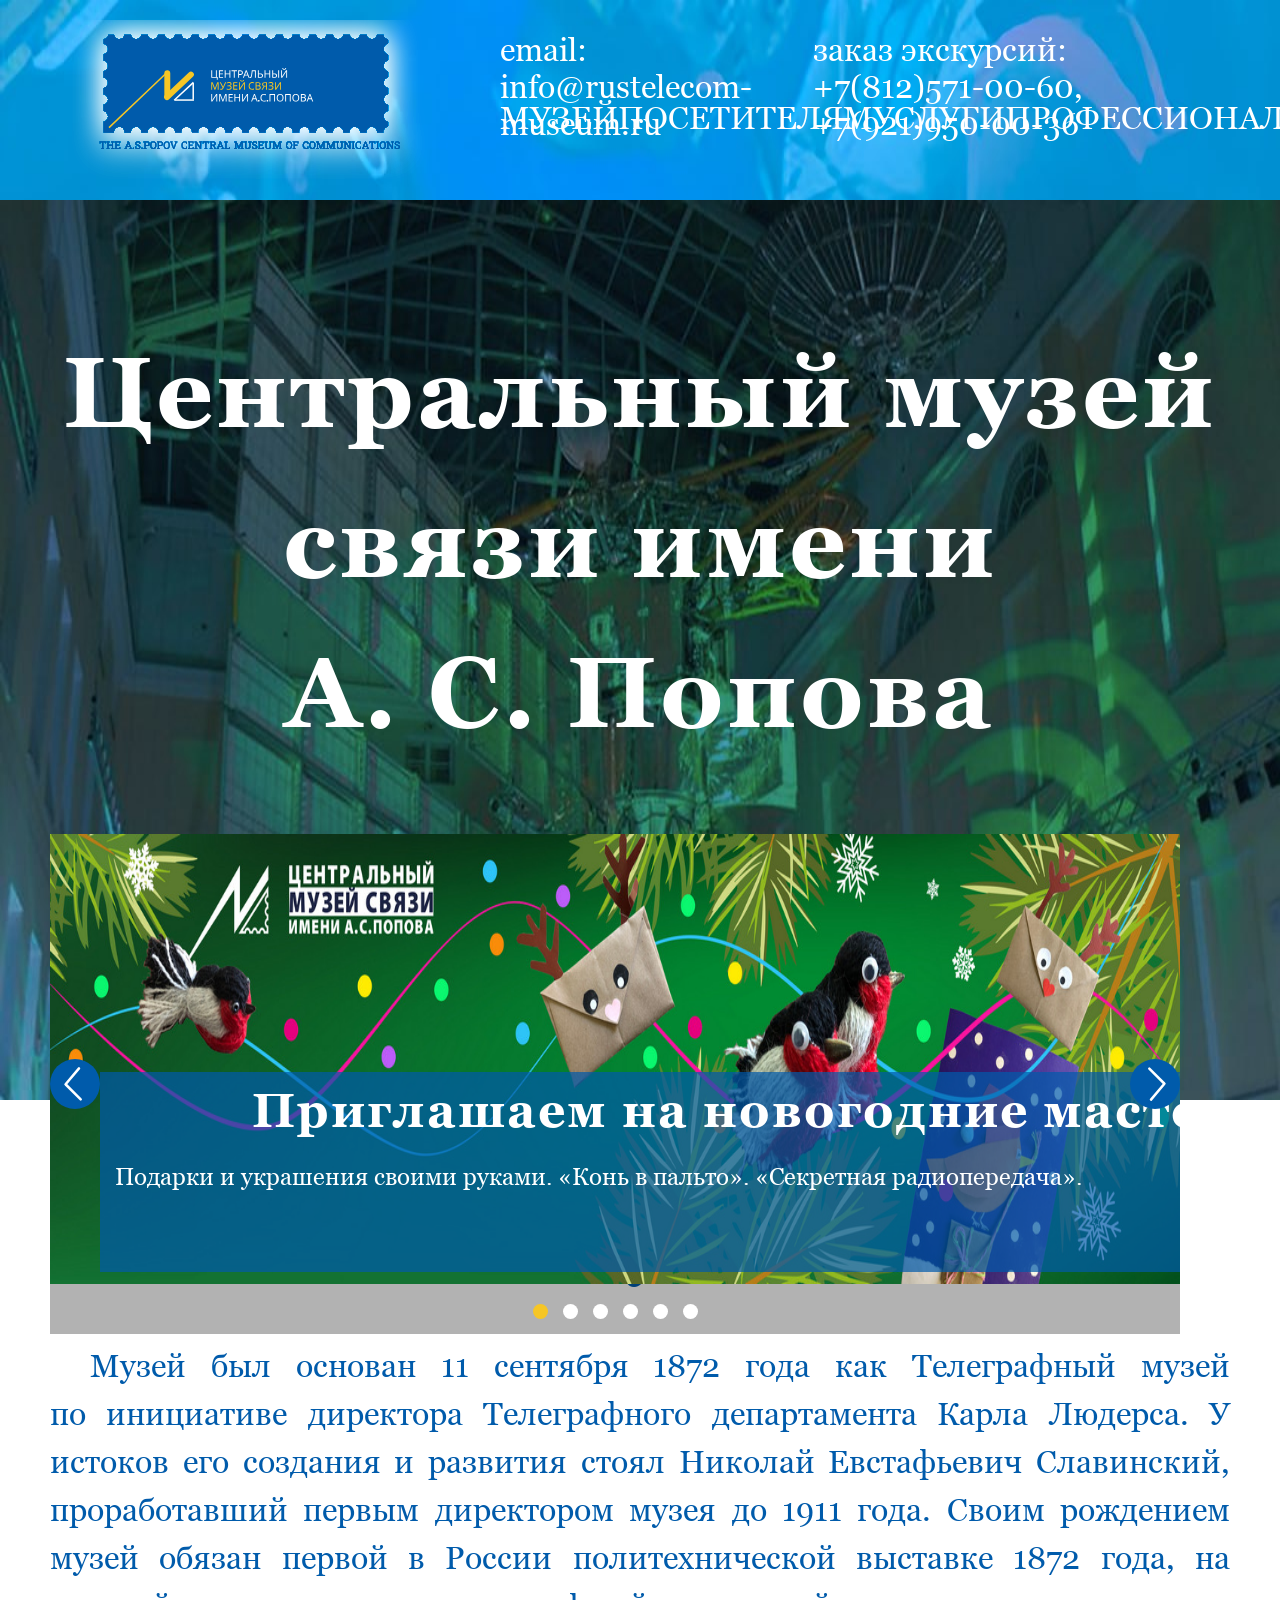
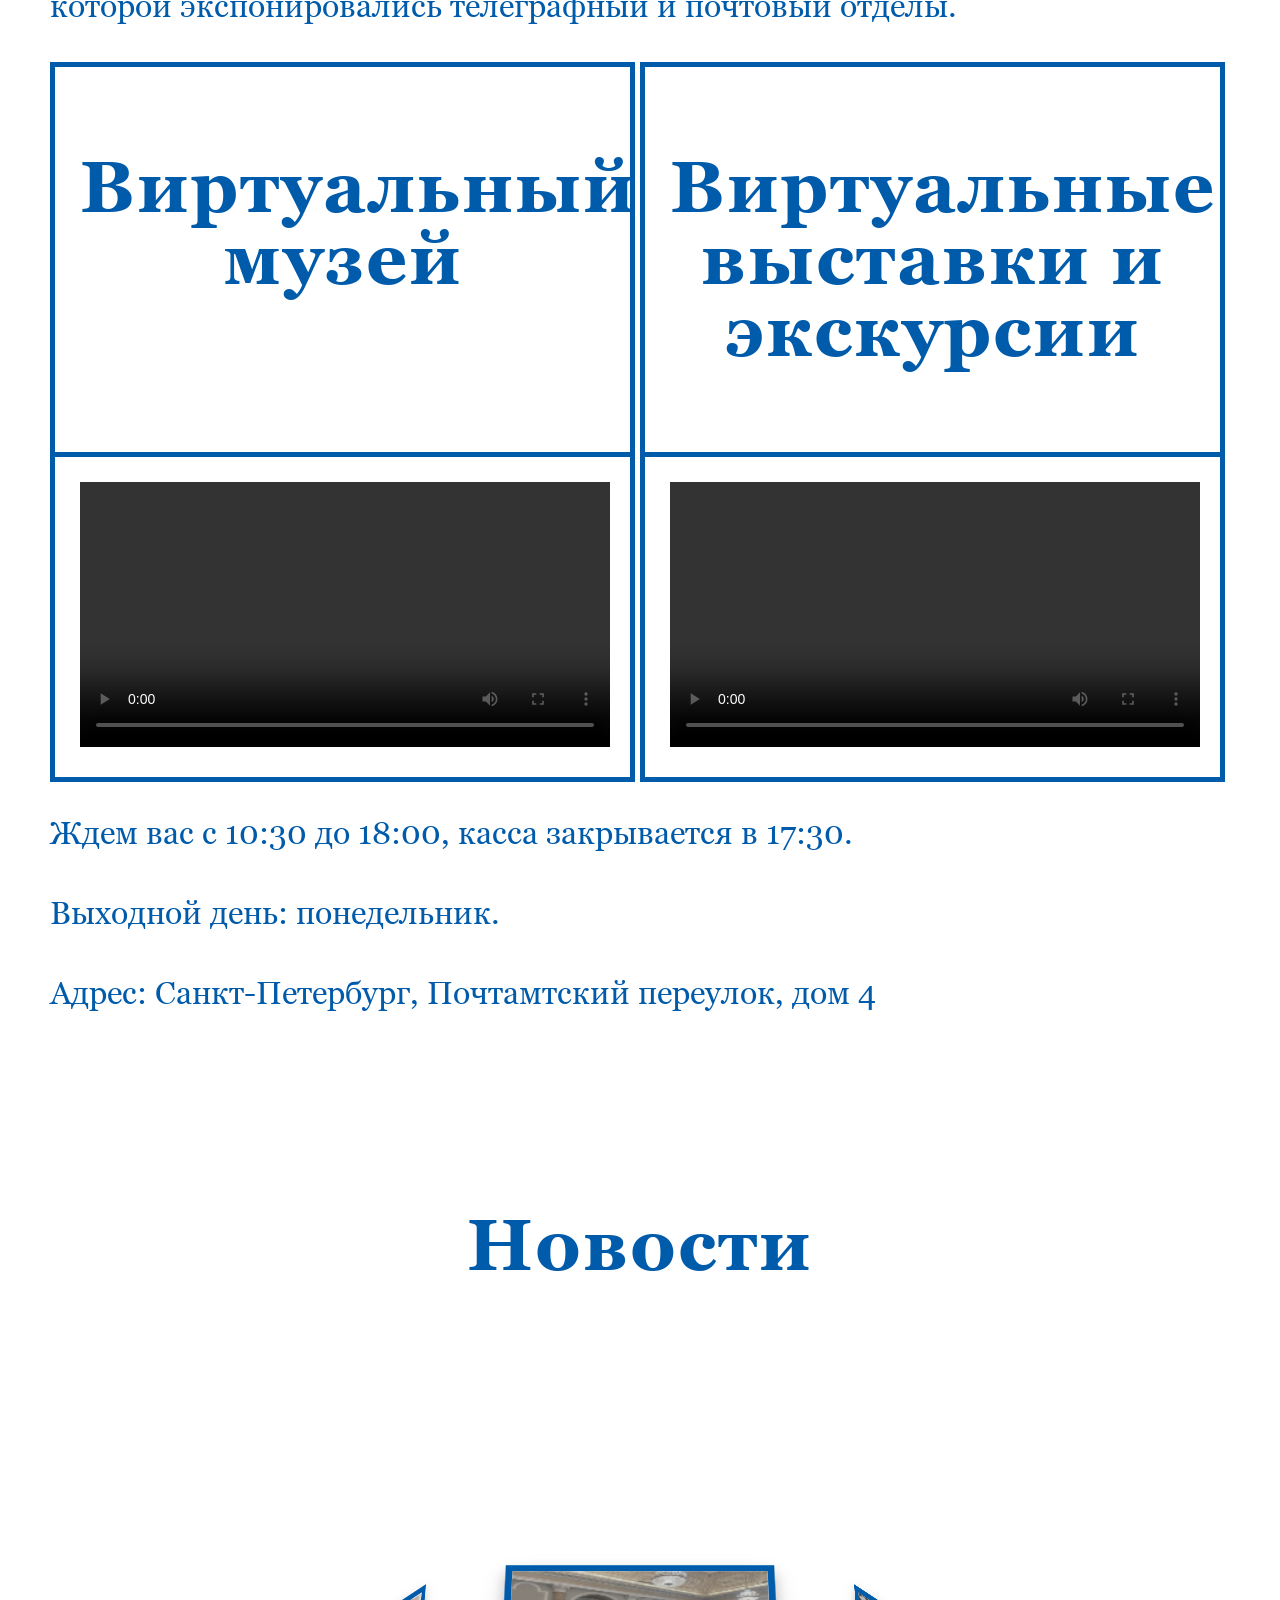
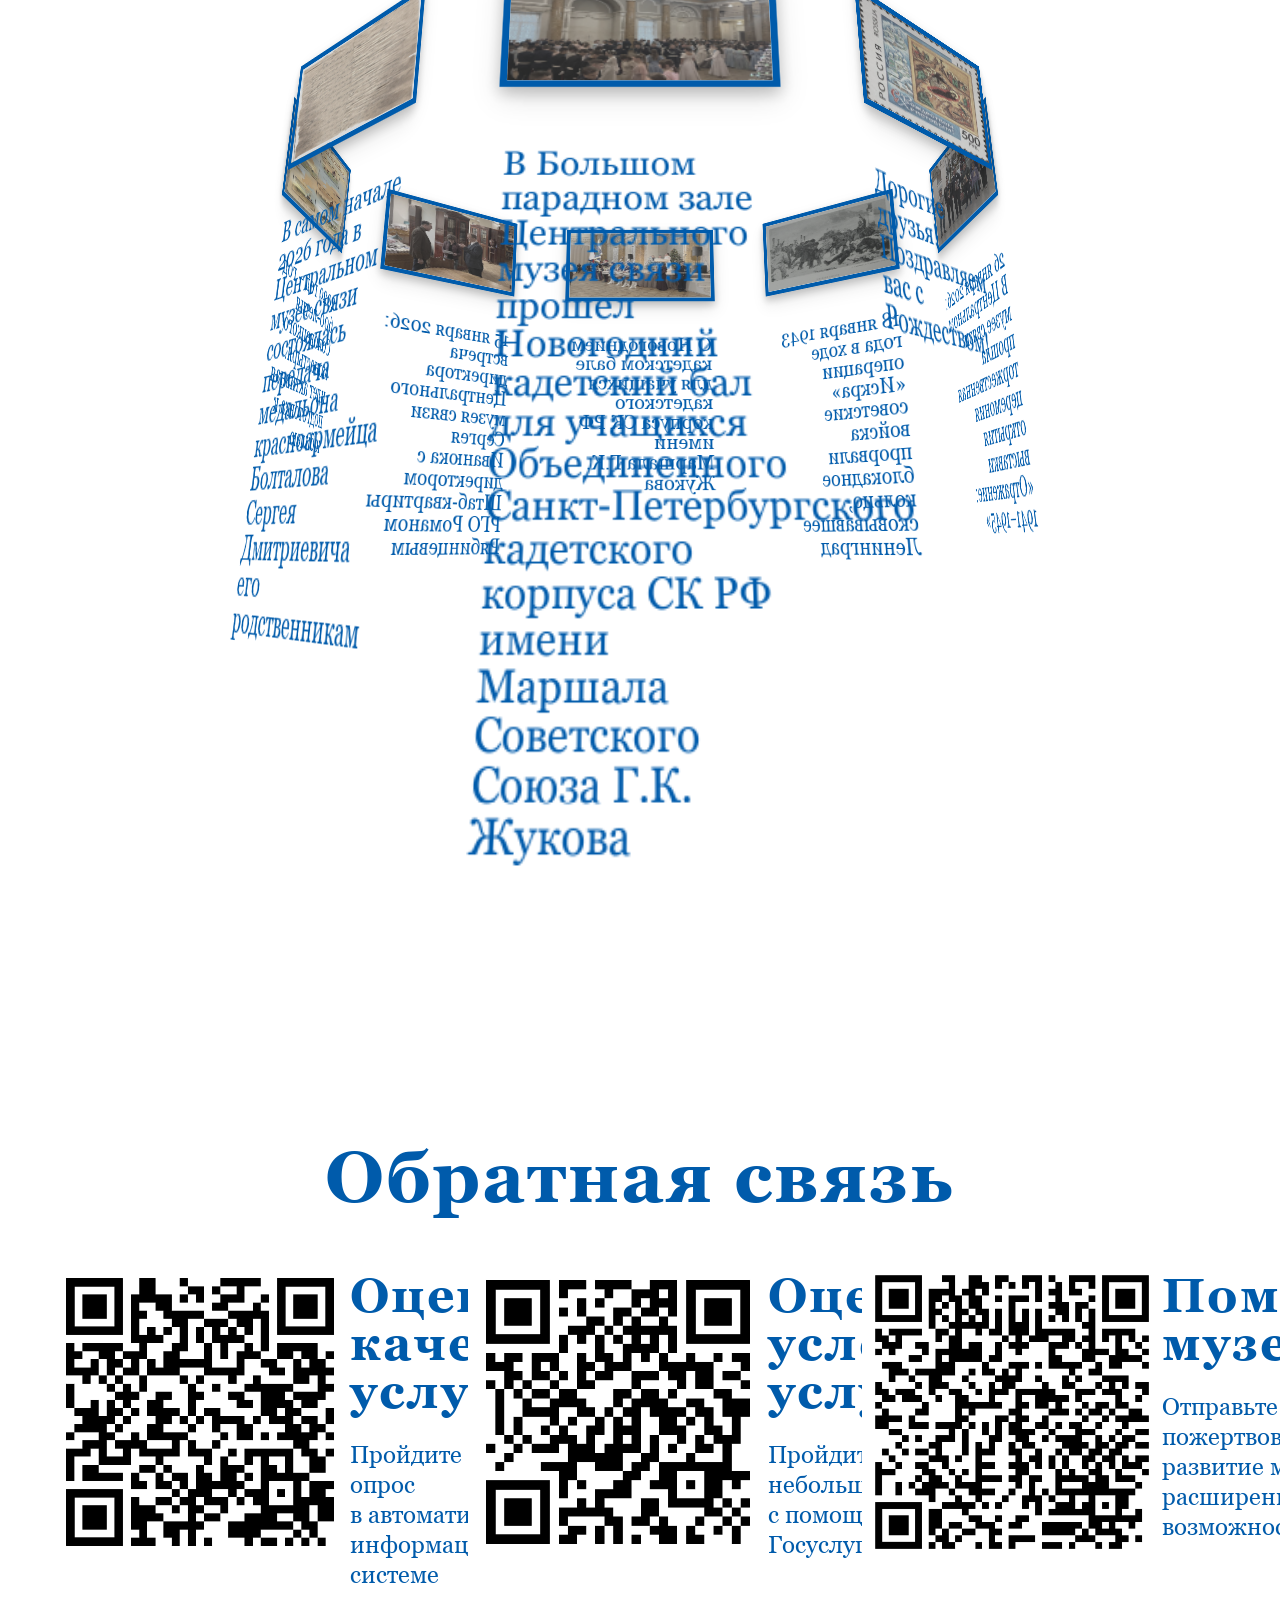
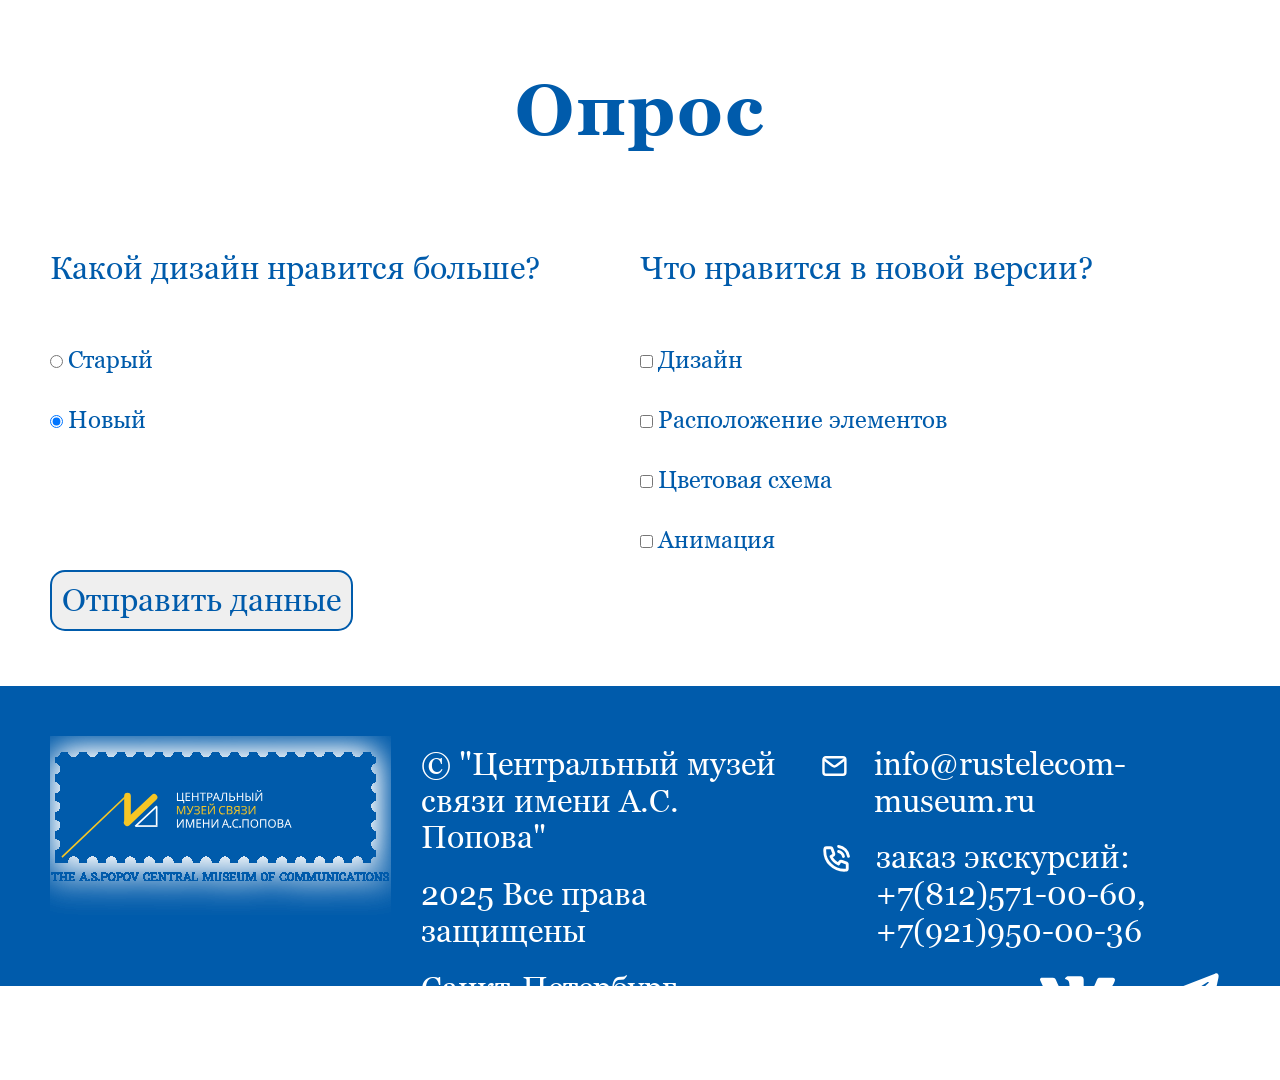
==== commit 528f79e1: "add first desktop media" ====
--- a/index.html
+++ b/index.html
@@ -114,7 +114,7 @@
     </section>
     <section id="news">
       <div class="container visible">
-        <h2>Новости</h2>
+        <h2 class="news_title">Новости</h2>
         <div id="carousel">
           <div id="drag-container">
             <div id="spin-container">
--- a/css/style.css
+++ b/css/style.css
@@ -95,21 +95,21 @@
 }
 
 h1 {
-  font-size: 64px;
+  font-size: 100px;
   text-align: center;
   line-height: 1.5em;
   letter-spacing: 3px;
 }
 
 h2 {
-  font-size: 48px;
+  font-size: 72px;
   text-align: center;
   line-height: 1em;
   letter-spacing: 2px;
 }
 
 h3 {
-  font-size: 24px;
+  font-size: 48px;
   text-align: center;
   line-height: 1em;
   letter-spacing: 2px;
@@ -153,7 +153,7 @@
   display: flex;
   flex-direction: row;
   justify-content: space-between;
-  font-size: 28px;
+  font-size: 32px;
   color: var(--color-bg);
   background: url("../img/header-bg.jpg") no-repeat center;
   background-size: 100% 200px;  
@@ -206,18 +206,18 @@
 .main-slider {
   position: relative;
   width: calc(100vw - 3 * var(--gap));
-  height: 400px;
+  height: 500px;
   overflow: hidden;
   background-color: rgba(0, 0, 0.5, 0.3);
 }
 
 .slide__img {
   width: 100%;
-  height: 350px;
+  height: 450px;
 }
 
 .slide__text {
-  font-size: 16px;
+  font-size: 24px;
   line-height: 1.5em;
 }
 
@@ -236,8 +236,8 @@
   position: absolute;
   left: 50px;
   top: 50%;
-  height: 125px;
-  width: 740px;
+  height: 200px;
+  width: 1500px;
   padding: 15px;
   background-color: rgba(0, 91, 171, 0.7);
 }
@@ -302,8 +302,8 @@
 
 /* about */
 .about__text {
-	font-size: 24px;
- 	line-height: 30px;
+	font-size: 32px;
+ 	line-height: 48px;
  	text-align: justify;
 }
 
@@ -336,16 +336,16 @@
   margin-bottom: -25px;
 }
 
-.about__news {
-  font-size: 15px;
-  line-height: 15px;
-}
 
 
 /* carousel */
+.news_title{
+  margin-bottom: -300px;
+}
+
 #carousel {
 	width: 100%;
-	height: 500px;
+	height: 1600px;
 	perspective: 1000px;
 	display: flex;
 	touch-action: none;
@@ -358,6 +358,11 @@
 	margin: auto;
 	transform-style: preserve-3d;
 	transform: rotateX(10deg);
+}
+
+.about__news {
+  font-size: 24px;
+  line-height: 24px;
 }
 
 .carousel__link {
@@ -408,8 +413,8 @@
 }
 
 .feedback__qr {
-  width: 150px;
-  height: 150px;
+  width: 300px;
+  height: 300px;
   margin-top: -10px;
 }
 
@@ -418,8 +423,8 @@
 }
 
 .feedback__text{
-  font-size: 16px;
-  line-height: 20px;
+  font-size: 24px;
+  line-height: 30px;
   text-align: left;
 }
 
@@ -443,19 +448,27 @@
 }
 
 .form__text {
-  font-size: 20px;
+  font-size: 32px;
   font-weight: bold;
+}
+
+.form__group p {
+  font-size: 32px;
 }
 
 .form__group input {
   margin-right: 5px;
+}
+
+.form__group label {
+  font-size: 24px;
 }
 
 form button {
   padding: 10px;
   border: 2px solid var(--color-main);
   border-radius: 15px;
-  font-size: 20px;
+  font-size: 32px;
   color: var(--color-main);
   transition: all 0.5s ease;
 }
@@ -471,7 +484,7 @@
 footer {
   padding: var(--gap) var(--gap);
   width: 100%;
-  height: 200px;
+  height: 300px;
   color: var(--color-bg);
   background-color: var(--color-main);
   display: flex;
@@ -480,11 +493,11 @@
 }
 
 .footer__logo {
-  height: 120px;
-  width: 300px;
+  height: 180px;
+  width: 450px;
   margin: 0px 20px 0px 0px;
   background: url("../img/logo.svg") no-repeat center;
-  background-size: 300px 120px; 
+  background-size: 450px 180px; 
 }
 
 .footer__columns {
@@ -496,7 +509,7 @@
 
 .footer__left-column {
   width: 50%;
-  height: 100px;
+  height: 150px;
   display: flex;
   flex-direction: column;
   justify-content: space-between;
@@ -504,7 +517,7 @@
 
 .footer__right-column {
   width: 50%;
-  height: 100px;
+  height: 150px;
   display: flex;
   flex-direction: column;
   justify-content: space-between;
@@ -517,19 +530,20 @@
 }
 
 .footer__text {
-  margin: 0px;
+  margin: 10px;
+  font-size: 32px;
 }
 
 .footer__icon {
-  margin-right: 10px;
-  width: 20px;
-  height: 20px;
+  margin: 15px 15px 0px 0px;
+  width: 30px;
+  height: 30px;
 }
 
 .footer__sn {
   margin: 0px;  
-  width: 50px;
-  height: 50px;
+  width: 75px;
+  height: 75px;
 }
 
 .footer__link {
@@ -538,6 +552,6 @@
 }
 
 .footer__link:first-child {
-  margin-right: 25px;
-}
-
+  margin-right: 40px;
+}
+
--- a/css/adaptive_desktop.css
+++ b/css/adaptive_desktop.css
@@ -1,10 +1,140 @@
 @media (min-width: 1680px) and (max-width: 1920px){
 	header {
 		font-size: 24px;
-	}
+		height: 150px;
+	}
+
+	h1 {
+		font-size: 72px;
+	}
+
+	h2 {
+		font-size: 60px;
+	}
+
+	h3 {
+		font-size: 32px;
+	}
+
+	.header__logo {
+		height: 120px;
+		width: 300px;
+		background-size: 300px 120px;  
+	}
+
+	.header__block {
+		width: calc(100vw - 3 * var(--gap) - 300px);
+	}
+
+	.header__menu {
+		width: calc(100vw - 3 * var(--gap) - 300px);
+	}
+
+	.main-slider {
+		height: 400px;
+	}
+
+	.slide__content {
+		height: 150px;
+		width: 1200px;
+	}
+
+	#carousel {
+		height: 1000px;
+	}
+
+	.about__text {
+		font-size: 28px;
+	}
+
+	.news_title{
+		margin-bottom: -200px;
+	}
+
+	.about__news {
+		font-size: 16px;
+		line-height: 16px;
+	}
+
+	.feedback__qr {
+		width: 200px;
+		height: 200px;
+	}
+
+	.feedback__text{
+	  font-size: 20px;
+	  line-height: 24px;
+	}
+
+	.form__text {
+		font-size: 24px;
+		font-weight: bold;
+	}
+
+	.form__group p {
+		font-size: 24px;
+	}
+
+	.form__group label {
+		font-size: 16px;
+	}
+
+	form button {
+		font-size: 28px;
+	}
+
+	footer {
+		height: 250px;
+	}
+
+	.footer__logo {
+		width: 375px;
+		background-size: 375px 150px; 
+	}
+
+	.footer__left-column {
+		height: 150px;
+	}
+
+	.footer__right-column {
+		height: 150px;
+	}
+
+	.footer__text {
+		margin: 10px;
+		font-size: 20px;
+	}
+
+	.footer__icon {
+		margin: 10px 10px 0px 0px;
+		width: 25px;
+		height: 25px;
+	}
+
+	.footer__sn { 
+		width: 50px;
+		height: 50px;
+	}
+
+	.footer__link:first-child {
+		margin-right: 30px;
+	}
+
 }
 
 @media (min-width: 1440px) and (max-width: 1679px){
+	h1 {
+		font-size: 64px;
+	}
+
+	h2 {
+		font-size: 48px;
+	}
+
+	h3 {
+		font-size: 24px;
+	}
+
 	header {
 		font-size: 20px;
 		height: 100px;
@@ -26,8 +156,107 @@
 		width: calc(100vw - 3 * var(--gap) - 200px);
 	}
 
+	.main-slider {
+		height: 400px;
+	}
+
+	.slide__img {
+		height: 350px;
+	}
+
+	.slide__content {
+		height: 125px;
+		width: 740px;
+	}
+
+	.slide__text {
+		font-size: 16px;
+	}
+
+	#carousel {
+		height: 800px;
+	}
+
+	.about__text {
+		font-size: 16px;
+	}
+
+	.news_title{
+		margin-bottom: -200px;
+	}
+
+	.about__news {
+		font-size: 16px;
+		line-height: 16px;
+	}
+
+	.feedback__qr {
+		width: 150px;
+		height: 150px;
+	}
+
+	.feedback__text{
+	  font-size: 16px;
+	  line-height: 20px;
+	}
+
+	.form__text {
+		font-size: 20px;
+		font-weight: bold;
+	}
+
+	.form__group p {
+		font-size: 20px;
+	}
+
+	.form__group label {
+		font-size: 16px;
+	}
+
+	form button {
+		font-size: 24px;
+	}
+
+	footer {
+		height: 200px;
+	}
+
+	.footer__logo {
+		height: 120px;
+		width: 300px;
+		background-size: 300px 120px; 
+	}
+
+	.footer__left-column {
+		height: 100px;
+	}
+
+	.footer__right-column {
+		height: 100px;
+	}
+
+	.footer__text {
+		margin: 10px;
+		font-size: 16px;
+	}
+
+	.footer__icon {
+		margin: 10px 1px 0px 0px;
+		width: 20px;
+		height: 20px;
+	}
+
+	.footer__sn { 
+		width: 30px;
+		height: 30px;
+	}
+
+	.footer__link:first-child {
+		margin-right: 20px;
+	}
+
 }
 
 @media (min-width: 1200px) and (max-width: 1439px){
-	
+
 }
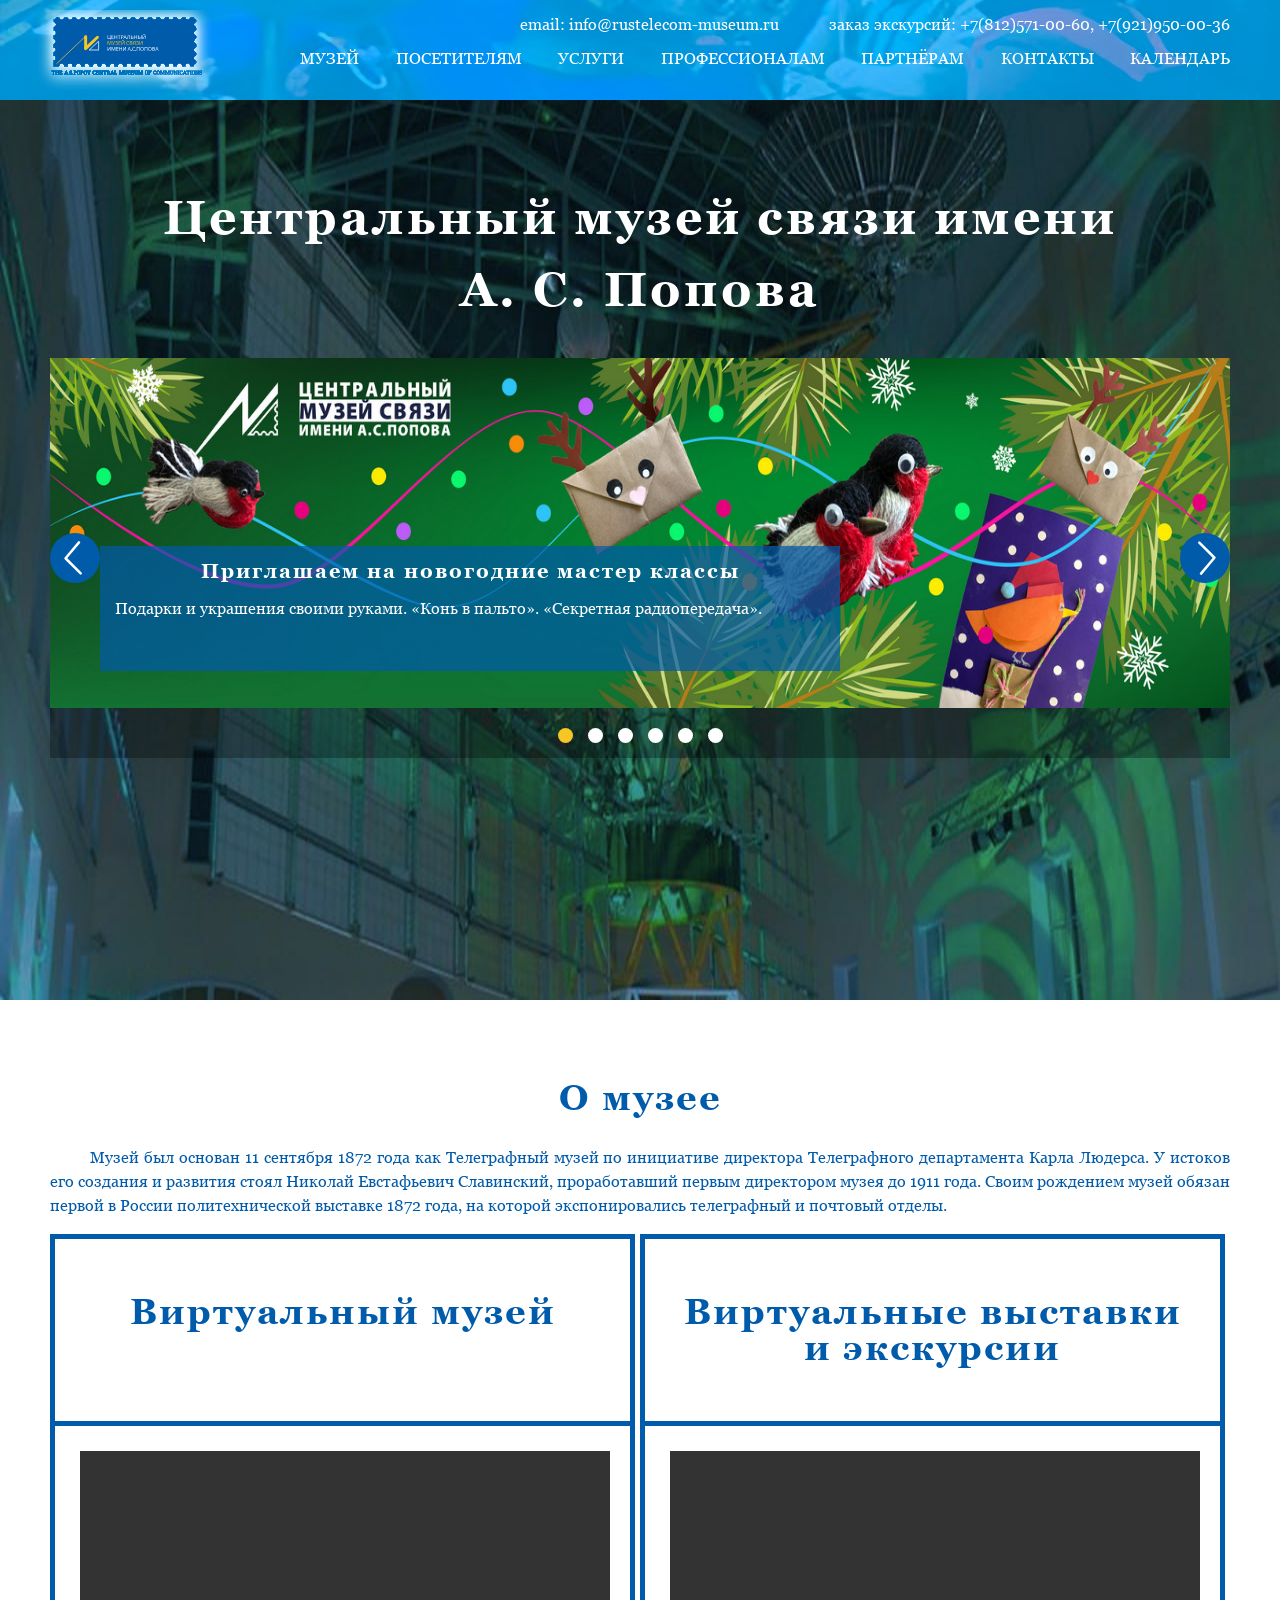
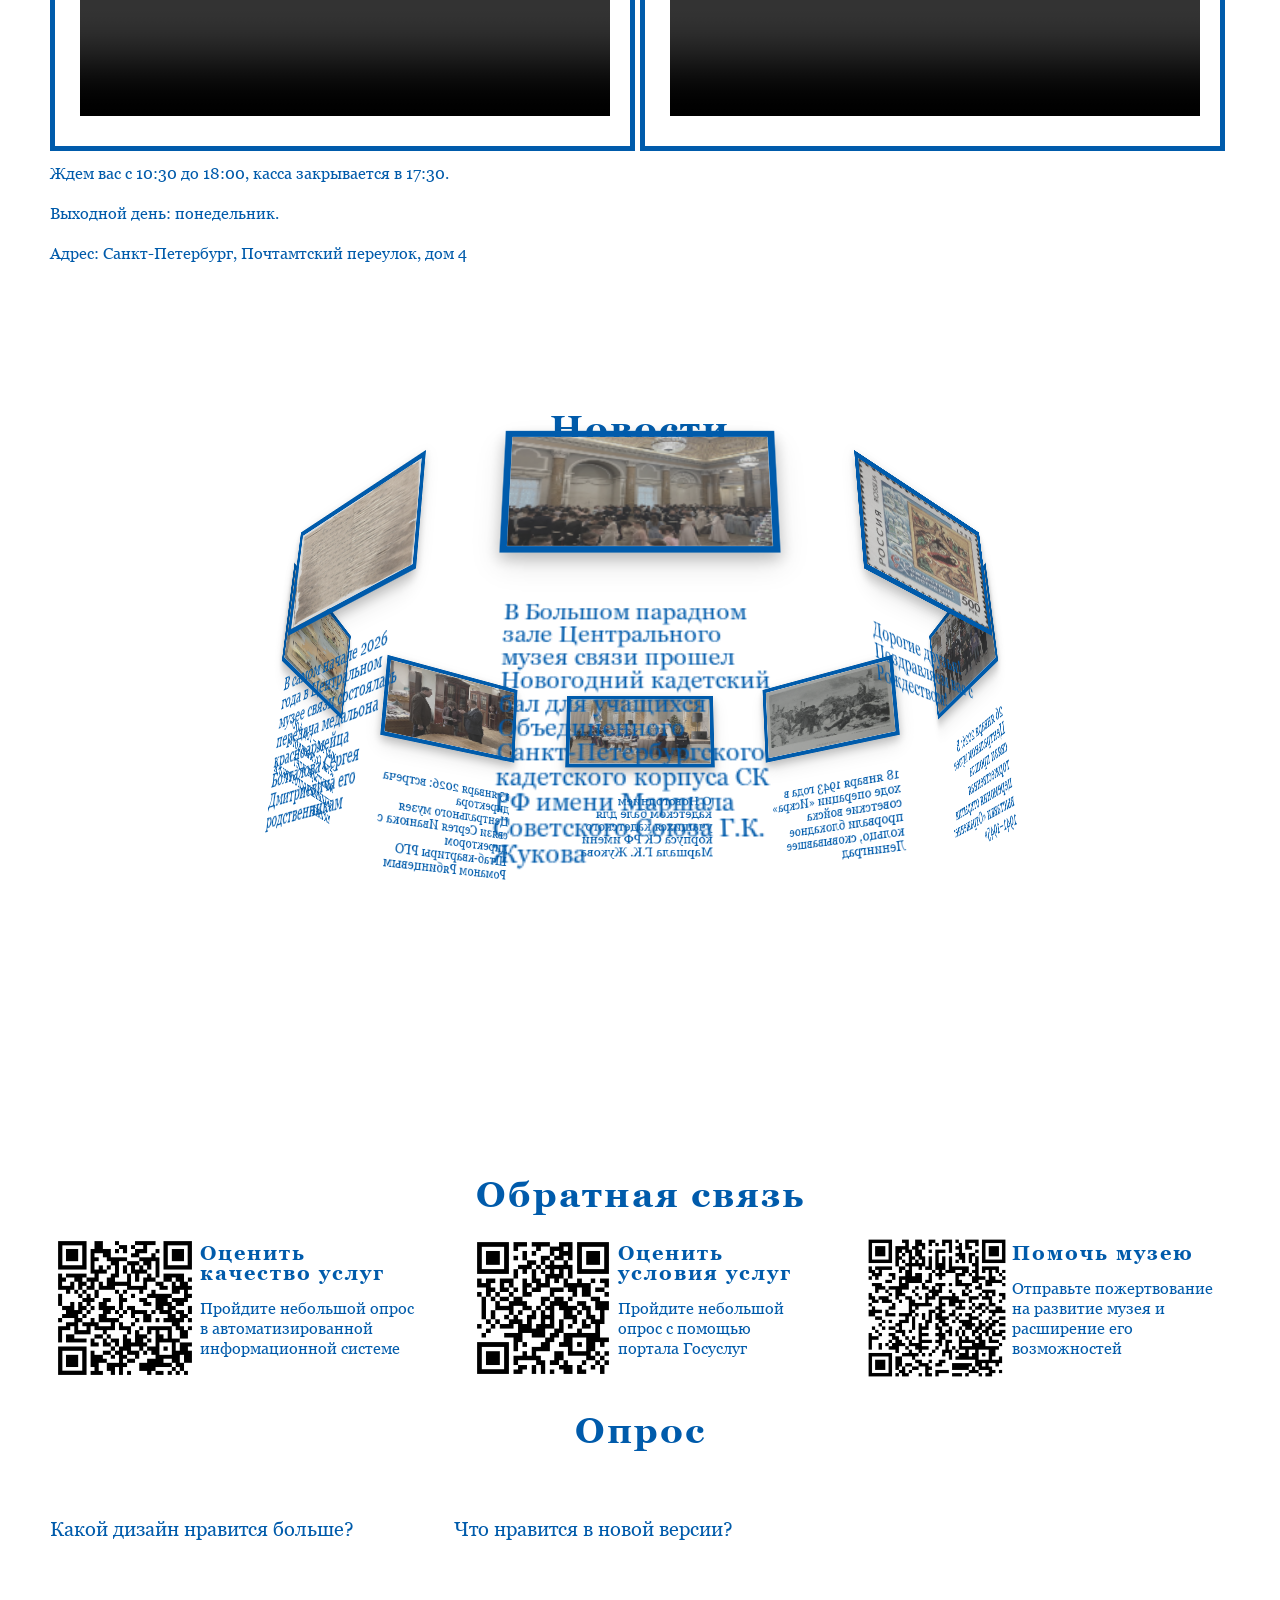
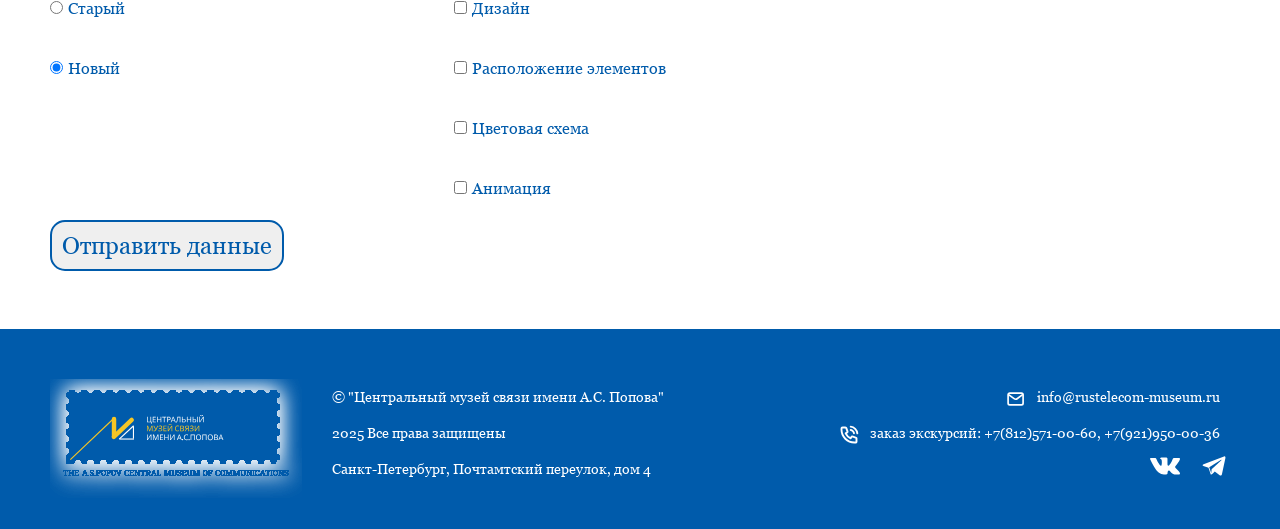
==== commit 44e3fe3d: "add burger menu" ====
--- a/index.html
+++ b/index.html
@@ -9,6 +9,8 @@
   <link rel="stylesheet" type="text/css" href="css/normalize.css">
   <link rel="stylesheet" type="text/css" href="css/style.css">
   <link rel="stylesheet" type="text/css" href="css/adaptive_desktop.css">  
+  <link rel="stylesheet" type="text/css" href="css/adaptive_tab.css">
+  <link rel="stylesheet" type="text/css" href="css/adaptive_mobile.css">
 </head>
 
 <body>
@@ -21,6 +23,18 @@
         <p class="header__email">email: info@rustelecom-museum.ru</p>
         <p class="header__tel">заказ экскурсий: <span class="header__tel_number">+7(812)571-00-60</span>, <span class="header__tel_number">+7(921)950-00-36</span></p>
       </div>
+      <nav class="mobile__menu">
+        <button class="burger-button" id="burger-button"></button>
+        <div class="mobile__menu__items" id="burger-menu">
+          <a href="#" class="header__link">МУЗЕЙ</a>
+          <a href="#" class="header__link">ПОСЕТИТЕЛЯМ</a>
+          <a href="#" class="header__link">УСЛУГИ</a>
+          <a href="#" class="header__link">ПРОФЕССИОНАЛАМ</a>
+          <a href="#" class="header__link">ПАРТНЁРАМ</a>
+          <a href="#" class="header__link">КОНТАКТЫ</a>
+          <a href="#" class="header__link">КАЛЕНДАРЬ</a>
+        </div>
+      </nav>
       <nav class="header__menu">
         <a href="#" class="header__link">МУЗЕЙ</a>
         <a href="#" class="header__link">ПОСЕТИТЕЛЯМ</a>
@@ -224,6 +238,7 @@
   </footer>
 
   <script type="text/javascript" src="js/script.js"></script>
+  <script type="text/javascript" src="js/burger.js"></script>
   <script type="text/javascript" src="js/carousel.js"></script>
 
 </body>
--- a/css/style.css
+++ b/css/style.css
@@ -173,6 +173,20 @@
   justify-content: flex-end;
 }
 
+.mobile__menu {
+  display: none;
+}
+
+.mobile__menu__items {
+  flex-direction: column;
+}
+
+.burger-button {
+  background-image: url("../img/burger-close.svg");
+  background-position: center;
+  background-repeat: no-repeat;
+}
+
 .header__menu {
   width: calc(100vw - 3 * var(--gap) - 400px);
   height: 50%;
@@ -205,7 +219,7 @@
 /* slider */
 .main-slider {
   position: relative;
-  width: calc(100vw - 3 * var(--gap));
+  width: 100%;
   height: 500px;
   overflow: hidden;
   background-color: rgba(0, 0, 0.5, 0.3);
--- a/css/adaptive_desktop.css
+++ b/css/adaptive_desktop.css
@@ -258,5 +258,137 @@
 }
 
 @media (min-width: 1200px) and (max-width: 1439px){
+	h1 {
+		font-size: 48px;
+	}
+
+	h2 {
+		font-size: 36px;
+	}
+
+	h3 {
+		font-size: 20px;
+	}
+
+	header {
+		font-size: 16px;
+		height: 100px;
+		background-size: 100% 100px;
+	}
+
+	.header__logo {
+		height: 80px;
+		width: 200px;
+		margin: 10px 0px 10px -23px;
+		background-size: 200px 80px; 
+	}
+
+	.header__block {
+		width: calc(100vw - 3 * var(--gap) - 200px);
+	}
+
+	.header__menu {
+		width: calc(100vw - 3 * var(--gap) - 200px);
+	}
+
+	.main-slider {
+		height: 400px;
+	}
+
+	.slide__img {
+		height: 350px;
+	}
+
+	.slide__content {
+		height: 125px;
+		width: 740px;
+	}
+
+	.slide__text {
+		font-size: 16px;
+	}
+
+	#carousel {
+		height: 800px;
+	}
+
+	.about__text {
+		font-size: 16px;
+		line-height: 1.5em;
+	}
+
+	.news_title{
+		margin-bottom: -200px;
+	}
+
+	.about__news {
+		font-size: 16px;
+		line-height: 16px;
+	}
+
+	.feedback__qr {
+		width: 150px;
+		height: 150px;
+	}
+
+	.feedback__text{
+	  font-size: 16px;
+	  line-height: 20px;
+	}
+
+	.form__text {
+		font-size: 20px;
+		font-weight: bold;
+	}
+
+	.form__group p {
+		font-size: 20px;
+	}
+
+	.form__group label {
+		font-size: 16px;
+	}
+
+	form button {
+		font-size: 24px;
+	}
+
+	footer {
+		height: 200px;
+	}
+
+	.footer__logo {
+		height: 120px;
+		width: 300px;
+		background-size: 300px 120px; 
+	}
+
+	.footer__left-column {
+		height: 100px;
+	}
+
+	.footer__right-column {
+		height: 100px;
+	}
+
+	.footer__text {
+		margin: 10px;
+		font-size: 14px;
+	}
+
+	.footer__icon {
+		margin: 10px 1px 0px 0px;
+		width: 20px;
+		height: 20px;
+	}
+
+	.footer__sn { 
+		width: 30px;
+		height: 30px;
+	}
+
+	.footer__link:first-child {
+		margin-right: 20px;
+	}
 
 }
--- a/css/adaptive_tab.css
+++ b/css/adaptive_tab.css
@@ -0,0 +1,157 @@
+@media (min-width: 940px) and (max-width: 1199px)
+{
+	:root {
+	  --gap: 25px;
+	}
+
+	h1 {
+		font-size: 40px;
+	}
+
+	h2 {
+		font-size: 26px;
+	}
+
+	h3 {
+		font-size: 18px;
+	}
+
+	header {
+		font-size: 12px;
+		height: 70px;
+		background-size: 100% 100px;
+	}
+
+	.header__logo {
+		height: 60px;
+		width: 150px;
+		margin: 10px 0px 10px -23px;
+		background-size: 150px 60px; 
+	}
+
+	.header__block {
+		width: calc(100vw - 3 * var(--gap) - 150px);
+	}
+
+	.header__menu {
+		width: calc(100vw - 3 * var(--gap) - 150px);
+	}
+
+	.main-slider {
+		height: 300px;
+	}
+
+	.slide__img {
+		height: 250px;
+	}
+
+	.slide__content {
+		height: 100px;
+		width: 500px;
+	}
+
+	.slide__text {
+		font-size: 12px;
+	}
+
+	#prevButton, #nextButton {
+		width: 35px;
+		height: 35px;
+		top: calc(50% - 20px);
+		background-size: 35px 35px;
+	}
+
+	#prevButton:hover, #nextButton:hover {
+		background-size: 35px 35px;
+	}
+
+
+	#carousel {
+		height: 700px;
+	}
+
+	.about__text {
+		font-size: 16px;
+		line-height: 1.5em;
+	}
+
+	.news_title{
+		margin-bottom: -200px;
+	}
+
+	.about__news {
+		font-size: 12px;
+		line-height: 1.5em;
+	}
+
+	.feedback__qr {
+		margin-top: 1px;
+		margin-right: 2px;
+		width: 100px;
+		height: 100px;
+	}
+
+	.feedback__text{
+	  font-size: 14px;
+	  line-height: 1.5em;
+	}
+
+	.form__text {
+		font-size: 14px;
+		font-weight: bold;
+	}
+
+	.form__group p {
+		font-size: 16px;
+		line-height: 1em;
+	}
+
+	.form__group label {
+		font-size: 16px;
+		line-height: 1.3em;
+	}
+
+	form button {
+		font-size: 16px;
+	}
+
+	footer {
+		height: 150px;
+	}
+
+	.footer__logo {
+		margin-top: 10px;
+		height: 90px;
+		width: 200px;
+		background-size: 200px 90px; 
+	}
+
+	.footer__left-column {
+		height: 60px;
+	}
+
+	.footer__right-column {
+		height: 60px;
+	}
+
+	.footer__text {
+		margin: 10px;
+		font-size: 12px;
+	}
+
+	.footer__icon {
+		margin: 10px 1px 0px 0px;
+		width: 15px;
+		height: 15px;
+	}
+
+	.footer__sn { 
+		width: 20px;
+		height: 20px;
+	}
+
+	.footer__link:first-child {
+		margin-right: 20px;
+	}
+
+}
--- a/css/adaptive_mobile.css
+++ b/css/adaptive_mobile.css
@@ -0,0 +1,350 @@
+@media (min-width: 768px) and (max-width: 939px)
+{
+	:root {
+	  --gap: 25px;
+	}
+
+	h1 {
+		font-size: 32px;
+	}
+
+	h2 {
+		font-size: 20px;
+	}
+
+	h3 {
+		font-size: 14px;
+	}
+
+	header {
+		font-size: 10px;
+		height: 70px;
+		background-size: 100% 100px;
+	}
+
+	.header__logo {
+		height: 60px;
+		width: 150px;
+		margin: 10px 0px 10px -23px;
+		background-size: 150px 60px; 
+	}
+
+	.header__block {
+		width: calc(100vw - 3 * var(--gap) - 150px);
+	}
+
+	.mobile__menu {
+		display: block;
+		width: 50%;
+		height: 100vh;
+	}
+
+	.mobile__menu__items {
+		display: none;
+	}
+
+	.header__menu {
+		display: none;
+	}
+
+	#cover {
+		max-height: 400px;
+	}
+
+	.main-slider {
+		height: 200px;
+	}
+
+	.slide__img {
+		height: 200px;
+	}
+
+	.slide__content {
+		height: 70px;
+		width: 500px;
+		top: 30%;
+	}
+
+	.slide__text {
+		font-size: 10px;
+	}
+
+	#prevButton, #nextButton {
+		width: 35px;
+		height: 35px;
+		top: calc(50% - 20px);
+		background-size: 35px 35px;
+	}
+
+	#prevButton:hover, #nextButton:hover {
+		background-size: 35px 35px;
+	}
+
+
+	#carousel {
+		height: 700px;
+	}
+
+	.about__text {
+		font-size: 16px;
+		line-height: 1.5em;
+	}
+
+	.news_title{
+		margin-bottom: -200px;
+	}
+
+	.about__news {
+		font-size: 12px;
+		line-height: 1.5em;
+	}
+
+	.feedback__qr {
+		margin-top: 1px;
+		margin-right: 2px;
+		width: 100px;
+		height: 100px;
+	}
+
+	.feedback__text{
+	  font-size: 14px;
+	  line-height: 1.5em;
+	}
+
+	.form__text {
+		font-size: 14px;
+		font-weight: bold;
+	}
+
+	.form__group p {
+		font-size: 16px;
+		line-height: 1em;
+	}
+
+	.form__group label {
+		font-size: 16px;
+		line-height: 1.3em;
+	}
+
+	form button {
+		font-size: 16px;
+	}
+
+	footer {
+		padding: 0px var(--gap);
+		height: 85px;
+	}
+
+	.footer__logo {
+		margin-top: 10px;
+		margin-right: 5px;
+		height: 70px;
+		width: 135px;
+		background-size: 135px 60px; 
+	}
+
+	.footer__left-column {
+		margin-top: 10px;
+		height: 40px;
+	}
+
+	.footer__right-column {
+		margin-top: 10px;
+		height: 40px;
+	}
+
+	.footer__text {
+		margin: 5px;
+		font-size: 10px;
+		line-height: 1.2em;
+	}
+
+	.footer__icon {
+		margin: 3px 1px 0px 0px;
+		width: 15px;
+		height: 15px;
+	}
+
+	.footer__sn { 
+		width: 20px;
+		height: 20px;
+	}
+
+	.footer__link:first-child {
+		margin-right: 20px;
+	}
+
+}
+
+@media (min-width: 480px) and (max-width: 767px)
+{
+	:root {
+	  --gap: 25px;
+	}
+
+	h1 {
+		font-size: 20px;
+	}
+
+	h2 {
+		font-size: 14px;
+	}
+
+	h3 {
+		font-size: 10px;
+	}
+
+	header {
+		font-size: 10px;
+		height: 50px;
+		background-size: 100% 100px;
+	}
+
+	.header__logo {
+		height: 60px;
+		width: 150px;
+		margin: 10px 0px 10px -23px;
+		background-size: 150px 60px; 
+	}
+
+	.header__block {
+		width: calc(100vw - 3 * var(--gap) - 150px);
+	}
+
+	.header__menu {
+		width: calc(100vw - 3 * var(--gap) - 150px);
+	}
+
+	#cover {
+		max-height: 400px;
+	}
+
+	.main-slider {
+		height: 200px;
+	}
+
+	.slide__img {
+		height: 200px;
+	}
+
+	.slide__content {
+		height: 70px;
+		width: 500px;
+		top: 30%;
+	}
+
+	.slide__text {
+		font-size: 10px;
+	}
+
+	#prevButton, #nextButton {
+		width: 35px;
+		height: 35px;
+		top: calc(50% - 20px);
+		background-size: 35px 35px;
+	}
+
+	#prevButton:hover, #nextButton:hover {
+		background-size: 35px 35px;
+	}
+
+
+	#carousel {
+		height: 700px;
+	}
+
+	.about__text {
+		font-size: 16px;
+		line-height: 1.5em;
+	}
+
+	.news_title{
+		margin-bottom: -200px;
+	}
+
+	.about__news {
+		font-size: 12px;
+		line-height: 1.5em;
+	}
+
+	.feedback__qr {
+		margin-top: 1px;
+		margin-right: 2px;
+		width: 100px;
+		height: 100px;
+	}
+
+	.feedback__text{
+	  font-size: 14px;
+	  line-height: 1.5em;
+	}
+
+	.form__text {
+		font-size: 14px;
+		font-weight: bold;
+	}
+
+	.form__group p {
+		font-size: 16px;
+		line-height: 1em;
+	}
+
+	.form__group label {
+		font-size: 16px;
+		line-height: 1.3em;
+	}
+
+	form button {
+		font-size: 16px;
+	}
+
+	footer {
+		padding: 0px var(--gap);
+		height: 85px;
+	}
+
+	.footer__logo {
+		margin-top: 10px;
+		margin-right: 5px;
+		height: 70px;
+		width: 135px;
+		background-size: 135px 60px; 
+	}
+
+	.footer__left-column {
+		margin-top: 10px;
+		height: 40px;
+	}
+
+	.footer__right-column {
+		margin-top: 10px;
+		height: 40px;
+	}
+
+	.footer__text {
+		margin: 5px;
+		font-size: 10px;
+		line-height: 1.2em;
+	}
+
+	.footer__icon {
+		margin: 3px 1px 0px 0px;
+		width: 15px;
+		height: 15px;
+	}
+
+	.footer__sn { 
+		width: 20px;
+		height: 20px;
+	}
+
+	.footer__link:first-child {
+		margin-right: 20px;
+	}
+
+}
+
+@media (max-width: 479px)
+{
+
+}
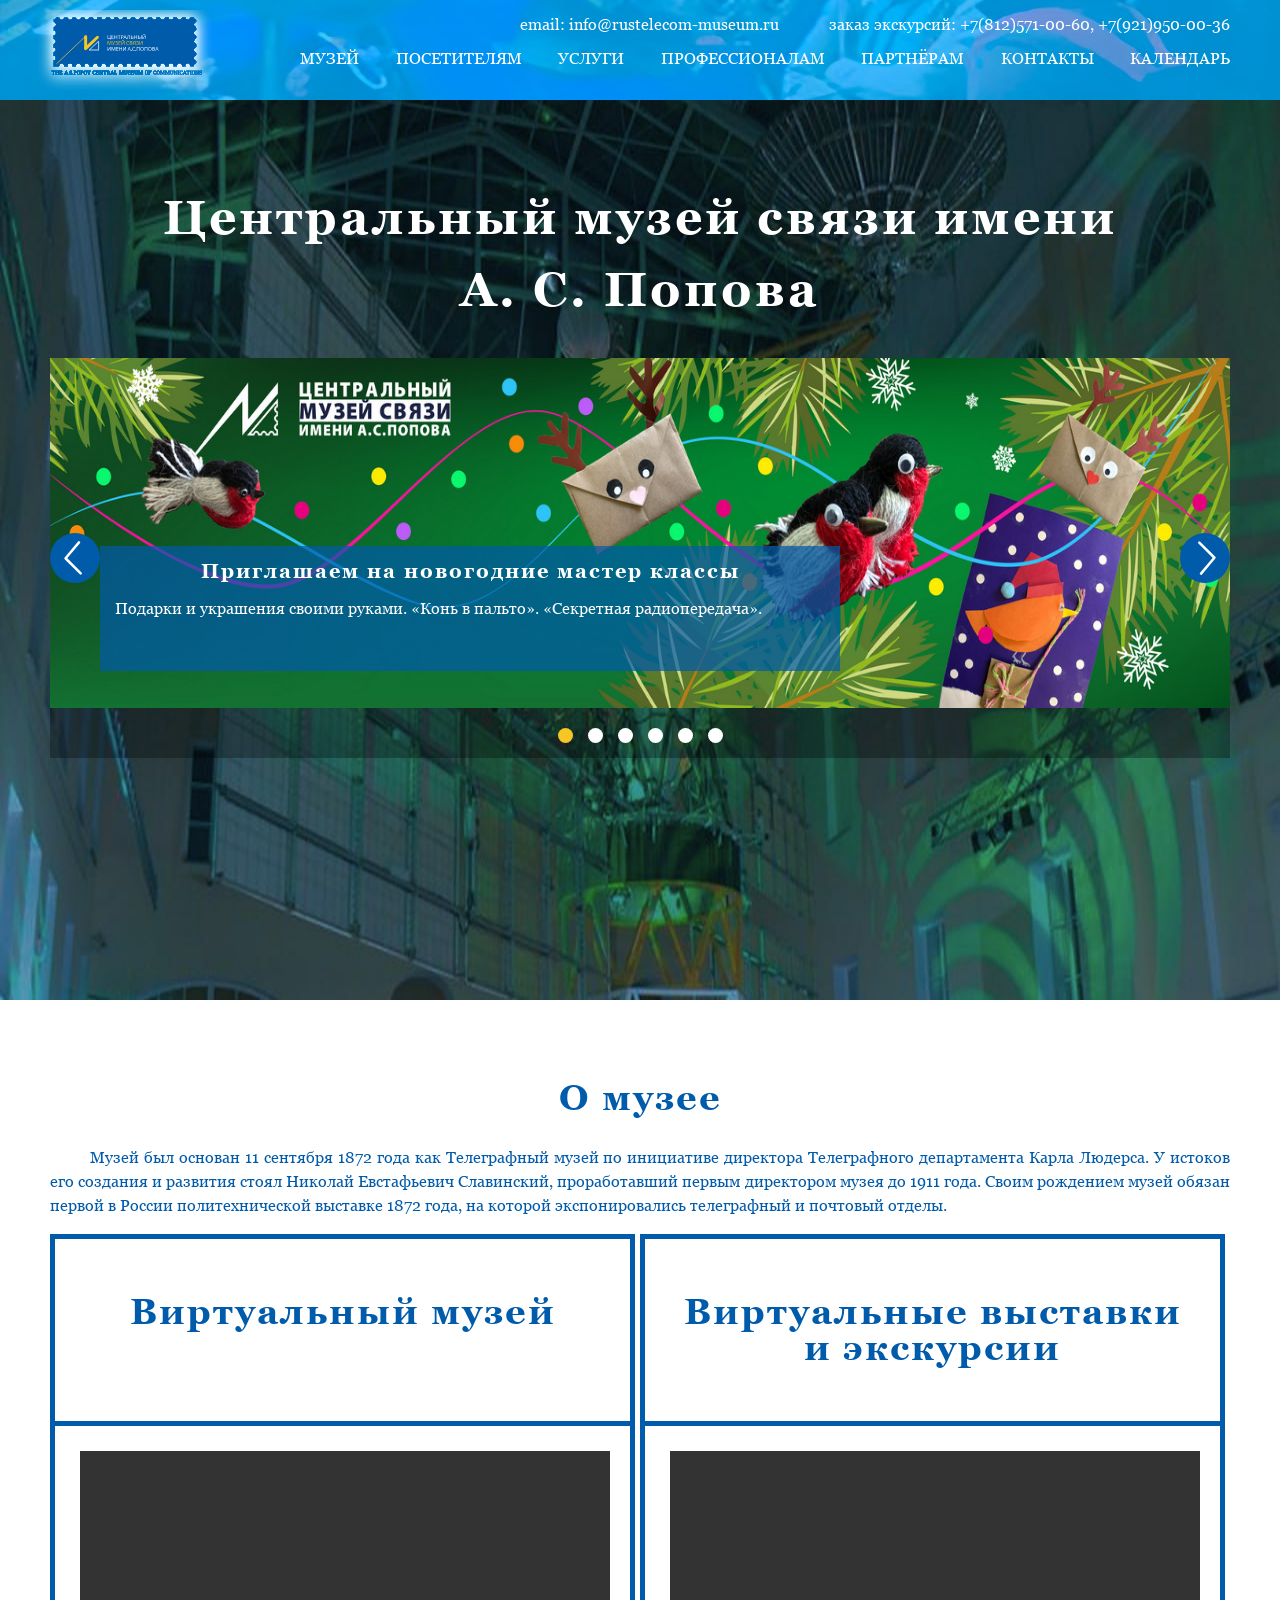
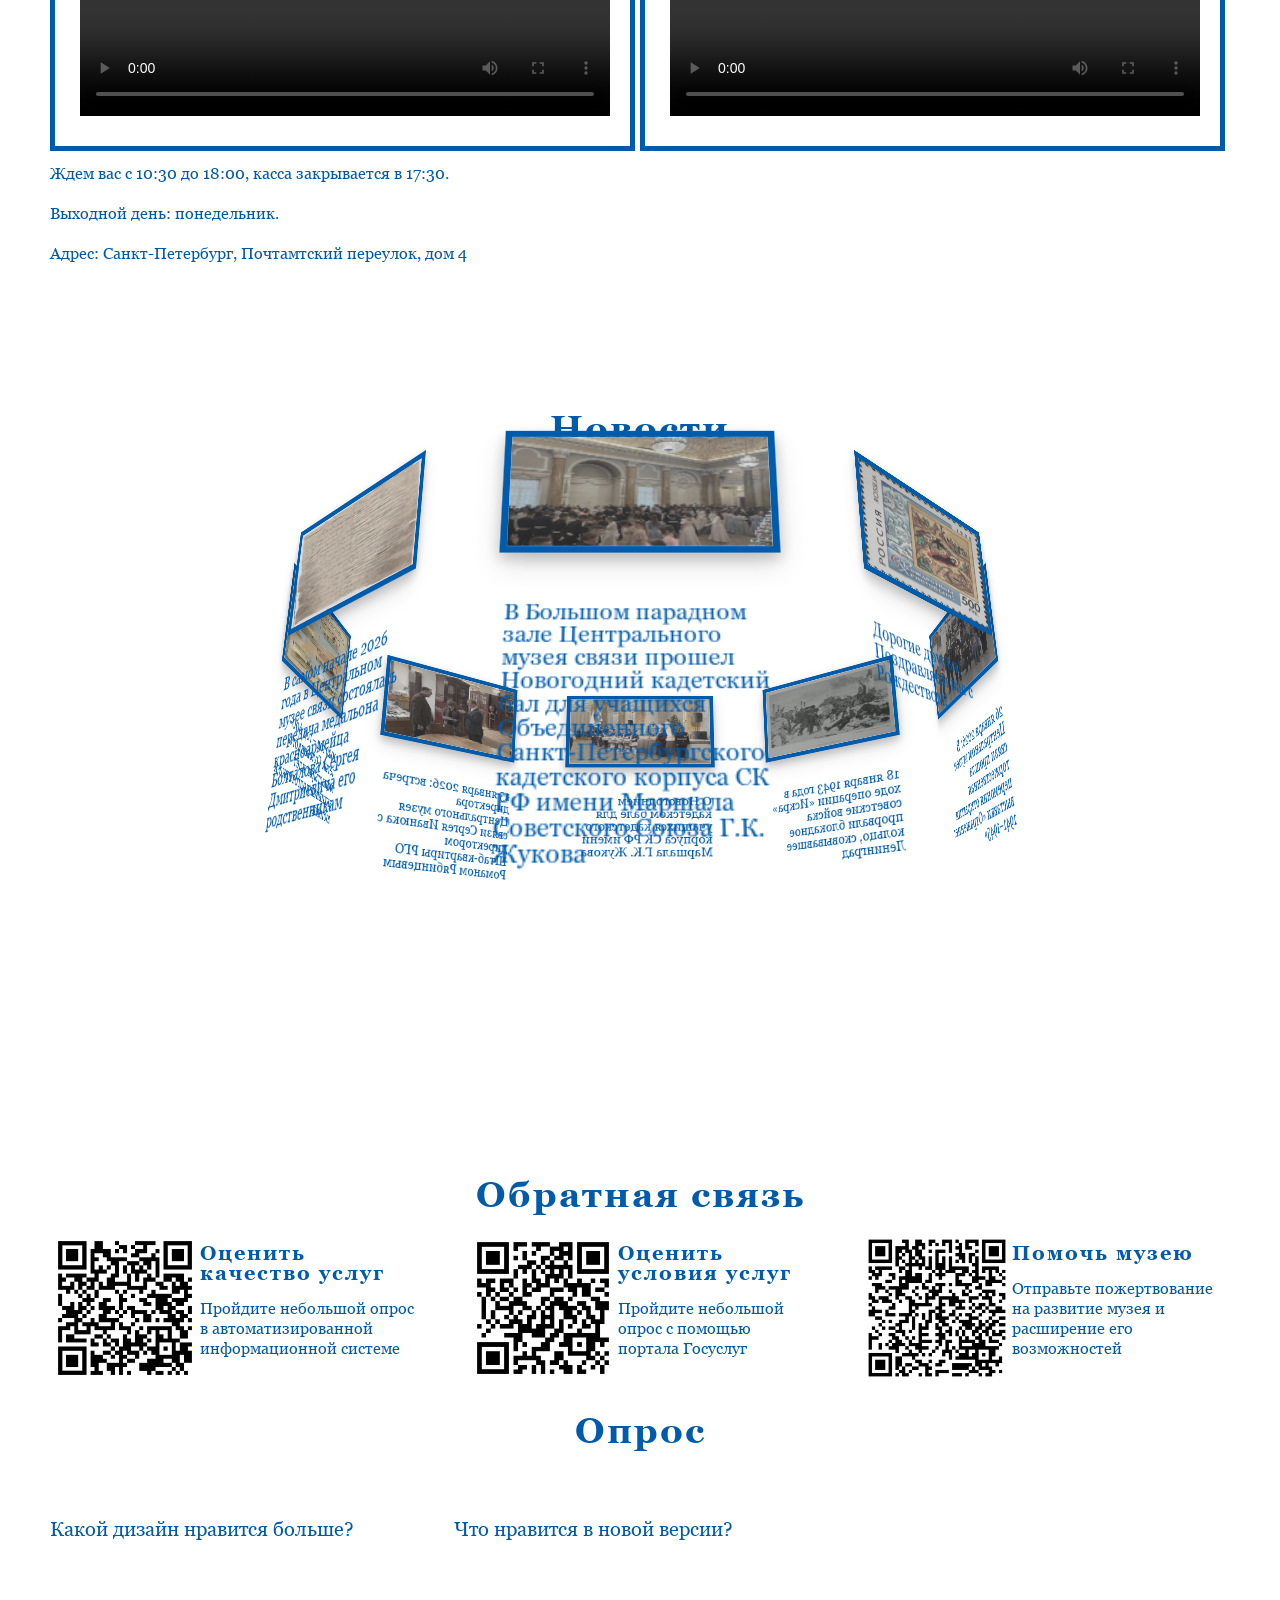
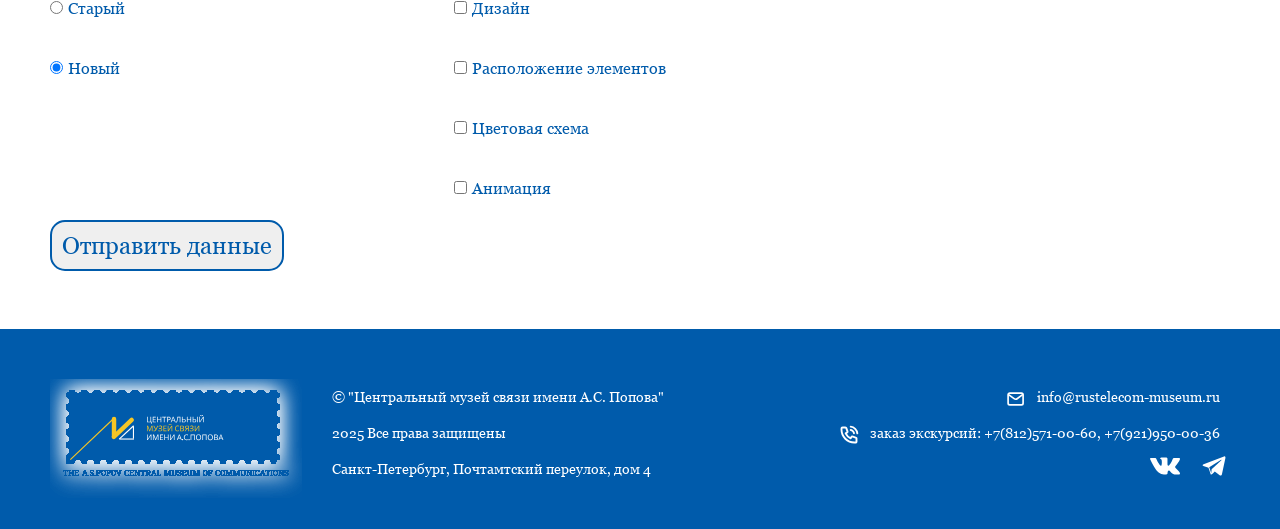
==== commit f3697aca: "fix adaptive" ====
--- a/index.html
+++ b/index.html
@@ -24,15 +24,19 @@
         <p class="header__tel">заказ экскурсий: <span class="header__tel_number">+7(812)571-00-60</span>, <span class="header__tel_number">+7(921)950-00-36</span></p>
       </div>
       <nav class="mobile__menu">
-        <button class="burger-button" id="burger-button"></button>
+        <div class="mobile__menu-top">
+          <p class="header__email">email: info@rustelecom-museum.ru</p>
+          <p class="header__tel">заказ экскурсий: <span class="header__tel_number">+7(812)571-00-60</span>, <span class="header__tel_number">+7(921)950-00-36</span></p>
+          <button class="burger-button" id="burger-button"></button>
+        </div>
         <div class="mobile__menu__items" id="burger-menu">
-          <a href="#" class="header__link">МУЗЕЙ</a>
-          <a href="#" class="header__link">ПОСЕТИТЕЛЯМ</a>
-          <a href="#" class="header__link">УСЛУГИ</a>
-          <a href="#" class="header__link">ПРОФЕССИОНАЛАМ</a>
-          <a href="#" class="header__link">ПАРТНЁРАМ</a>
-          <a href="#" class="header__link">КОНТАКТЫ</a>
-          <a href="#" class="header__link">КАЛЕНДАРЬ</a>
+          <a href="#" class="mobile__menu__item">МУЗЕЙ</a>
+          <a href="#" class="mobile__menu__item">ПОСЕТИТЕЛЯМ</a>
+          <a href="#" class="mobile__menu__item">УСЛУГИ</a>
+          <a href="#" class="mobile__menu__item">ПРОФЕССИОНАЛАМ</a>
+          <a href="#" class="mobile__menu__item">ПАРТНЁРАМ</a>
+          <a href="#" class="mobile__menu__item">КОНТАКТЫ</a>
+          <a href="#" class="mobile__menu__item">КАЛЕНДАРЬ</a>
         </div>
       </nav>
       <nav class="header__menu">
@@ -176,14 +180,14 @@
           </div>
           <div class="feedback__content">
             <img class="feedback__qr" src="img/qr_gu.jpg" alt="https://bus.gov.ru/rate/451622">
-            <div>
+            <div class="feedback__description">
               <h3 class="feedback__header">Оценить условия услуг</h3>
               <p class="feedback__text">Пройдите небольшой опрос с&nbsp;помощью портала Госуслуг</p>
             </div>
           </div>
           <div class="feedback__content">
             <img class="feedback__qr" src="img/qr_help.jpg" alt="https://qr.nspk.ru/AS1A000Q0S86V4679KSB3MQGVPD8TE5P?type=01&bank=100000000001&crc=8B6C">
-            <div>
+            <div class="feedback__description">
               <h3 class="feedback__header">Помочь музею</h3>
               <p class="feedback__text">Отправьте пожертвование на развитие музея и расширение его возможностей</p>
             </div>
@@ -229,7 +233,7 @@
           <img src="img/tel.svg" class="footer__icon" alt="telephone">
           <p class="footer__text">заказ экскурсий: +7(812)571-00-60, +7(921)950-00-36</p>
         </div>
-        <div class="footer__content">
+        <div class="footer__content footer__content__sn">
           <a class="footer__link" href="https://vk.com/museum_svyazi" target="_blank"><img src="img/vk.svg" class="footer__sn" alt="vk"></a>
           <a class="footer__link" href="https://t.me/museum_svyazi" target="_blank"><img src="img/telegram.svg" class="footer__sn" alt="telegram"></a>
         </div>
--- a/css/style.css
+++ b/css/style.css
@@ -174,7 +174,9 @@
 }
 
 .mobile__menu {
-  display: none;
+  display: none;  
+  flex-direction: row;
+  justify-content: flex-end;
 }
 
 .mobile__menu__items {
--- a/css/adaptive_desktop.css
+++ b/css/adaptive_desktop.css
@@ -257,7 +257,8 @@
 
 }
 
-@media (min-width: 1200px) and (max-width: 1439px){
+@media (min-width: 1200px) and (max-width: 1439px)
+{
 	h1 {
 		font-size: 48px;
 	}
--- a/css/adaptive_mobile.css
+++ b/css/adaptive_mobile.css
@@ -30,17 +30,51 @@
 	}
 
 	.header__block {
-		width: calc(100vw - 3 * var(--gap) - 150px);
+		display: none;
 	}
 
 	.mobile__menu {
-		display: block;
-		width: 50%;
+		display: flex;
+		width: 70vw;
 		height: 100vh;
 	}
 
+	.mobile__menu-top {
+		display: flex;
+		flex-direction: row;
+		justify-content: flex-end;
+		font-size: 16px;
+	}
+
 	.mobile__menu__items {
 		display: none;
+		position: absolute;
+		left: 0px;
+		top: 70px;
+		width: 100%;
+		height: 100vh;
+		background-color: rgba(0, 0, 0, 0.8);
+		z-index: 10;
+	}
+
+	.mobile__menu__item {
+		font-size: 32px;
+		text-align: right;
+		border: 2px solid var(--color-bg);
+		border-radius: 20px;
+		padding: 10px var(--gap);
+		margin: 5px var(--gap);
+	}
+
+	.burger-button {
+		cursor: pointer;
+		width: 60px;
+		height: 60px;
+		margin-top: 5px;
+		border: none;
+		background-color: transparent;
+		background: url("../img/burger-close.svg") center no-repeat;
+		background-size: 50px 50px;
 	}
 
 	.header__menu {
@@ -201,18 +235,61 @@
 	}
 
 	.header__logo {
-		height: 60px;
-		width: 150px;
+		height: 40px;
+		width: 100px;
 		margin: 10px 0px 10px -23px;
-		background-size: 150px 60px; 
+		background-size: 100px 40px; 
 	}
 
 	.header__block {
-		width: calc(100vw - 3 * var(--gap) - 150px);
+		display: none;
+	}
+
+	.mobile__menu {
+		display: flex;
+		width: 100%;
+		height: 100vh;
+	}
+
+	.mobile__menu-top {
+		display: flex;
+		flex-direction: row;
+		justify-content: flex-end;
+		font-size: 12px;
+	}
+
+	.mobile__menu__items {
+		display: none;
+		position: absolute;
+		left: 0px;
+		top: 70px;
+		width: 100%;
+		height: 100vh;
+		background-color: rgba(0, 0, 0, 0.8);
+		z-index: 10;
+	}
+
+	.mobile__menu__item {
+		font-size: 32px;
+		text-align: right;
+		border: 2px solid var(--color-bg);
+		border-radius: 20px;
+		padding: 10px var(--gap);
+		margin: 5px var(--gap);
+	}
+
+	.burger-button {
+		cursor: pointer;
+		width: 50px;
+		height: 50px;
+		border: none;
+		background-color: transparent;
+		background: url("../img/burger-close.svg") center no-repeat;
+		background-size: 40px 40px;
 	}
 
 	.header__menu {
-		width: calc(100vw - 3 * var(--gap) - 150px);
+		display: none;
 	}
 
 	#cover {
@@ -267,8 +344,19 @@
 		line-height: 1.5em;
 	}
 
+	.grid3 {	
+		grid-template-columns: 1fr;
+		grid-template-rows: 1fr 1fr 1fr;
+	}
+
+	.feedback__content {
+		justify-content: flex-start;
+		padding-left: 0px;
+		margin-left: 0px;
+	}
+
 	.feedback__qr {
-		margin-top: 1px;
+		margin-top: -5px;
 		margin-right: 2px;
 		width: 100px;
 		height: 100px;
@@ -300,7 +388,7 @@
 
 	footer {
 		padding: 0px var(--gap);
-		height: 85px;
+		height: 100px;
 	}
 
 	.footer__logo {
@@ -325,6 +413,7 @@
 		margin: 5px;
 		font-size: 10px;
 		line-height: 1.2em;
+		text-align: right;
 	}
 
 	.footer__icon {
@@ -346,5 +435,231 @@
 
 @media (max-width: 479px)
 {
+	:root {
+	  --gap: 10px;
+	}
+
+	h1 {
+		font-size: 20px;
+	}
+
+	h2 {
+		font-size: 14px;
+	}
+
+	h3 {
+		font-size: 10px;
+	}
+
+	header {
+		font-size: 10px;
+		height: 50px;
+		background-size: 100% 100px;
+	}
+
+	.header__logo {
+		height: 40px;
+		width: 100px;
+		margin: 10px 0px 10px -23px;
+		background-size: 100px 40px; 
+	}
+
+	.header__block {
+		display: none;
+	}
+
+	.mobile__menu {
+		display: flex;
+		width: 100%;
+		height: 100vh;
+	}
+
+	.mobile__menu-top {
+		display: flex;
+		flex-direction: row;
+		justify-content: flex-end;
+		font-size: 8px;
+	}
+
+	.mobile__menu__items {
+		display: none;
+		position: absolute;
+		left: 0px;
+		top: 70px;
+		width: 100%;
+		height: 100vh;
+		background-color: rgba(0, 0, 0, 0.8);
+		z-index: 10;
+	}
+
+	.mobile__menu__item {
+		font-size: 32px;
+		text-align: right;
+		border: 2px solid var(--color-bg);
+		border-radius: 20px;
+		padding: 10px var(--gap);
+		margin: 5px var(--gap);
+	}
+
+	.burger-button {
+		cursor: pointer;
+		width: 50px;
+		height: 50px;
+		border: none;
+		background-color: transparent;
+		background: url("../img/burger-close.svg") center no-repeat;
+		background-size: 40px 40px;
+	}
+
+	.header__menu {
+		display: none;
+	}
+
+	#cover {
+		max-height: 400px;
+	}
+
+	.main-slider {
+		height: 150px;
+	}
+
+	.slide__img {
+		height: 100px;
+	}
+
+	.slide__content {
+		height: 50px;
+		width: 300px;
+		top: 30%;
+	}
+
+	.slide__text {
+		font-size: 8px;
+	}
+
+	#prevButton, #nextButton {
+		width: 35px;
+		height: 35px;
+		top: calc(50% - 20px);
+		background-size: 35px 35px;
+	}
+
+	#prevButton:hover, #nextButton:hover {
+		background-size: 35px 35px;
+	}
+
+
+	#carousel {
+		height: 700px;
+	}
+
+	.about__text {
+		font-size: 16px;
+		line-height: 1.5em;
+	}
+
+	.news_title{
+		margin-bottom: -200px;
+	}
+
+	.about__news {
+		font-size: 12px;
+		line-height: 1.5em;
+	}
+
+	.grid3 {	
+		grid-template-columns: 1fr;
+		grid-template-rows: 1fr 1fr 1fr;
+	}
+
+	.feedback__content {
+		justify-content: flex-start;
+		padding-left: 0px;
+		margin-left: 0px;
+	}
+
+	.feedback__qr {
+		margin-top: -5px;
+		margin-right: 2px;
+		width: 100px;
+		height: 100px;
+	}
+
+	.feedback__text{
+	  font-size: 14px;
+	  line-height: 1.5em;
+	}
+
+	.form__text {
+		font-size: 14px;
+		font-weight: bold;
+	}
+
+	.form__group p {
+		font-size: 16px;
+		line-height: 1em;
+	}
+
+	.form__group label {
+		font-size: 16px;
+		line-height: 1.3em;
+	}
+
+	form button {
+		font-size: 16px;
+	}
+
+	footer {
+		padding: 0px var(--gap);
+		height: 150px;
+	}
+
+	.footer__logo {
+		margin-top: 10px;
+		margin-right: 5px;
+		height: 60px;
+		width: 118px;
+		background-size: 118px 60px; 
+	}
+
+	.footer__left-column {
+		margin-top: 10px;
+		height: 40px;
+	}
+
+	.footer__right-column {
+		margin-top: 10px;
+		height: 40px;
+	}
+
+	.footer__content {
+		flex-direction: row-reverse;
+	}
+
+	.footer__content__sn {
+		flex-direction: row;
+	}
+
+	.footer__text {
+		margin: 5px;
+		font-size: 10px;
+		line-height: 1.2em;
+		text-align: right;
+	}
+
+	.footer__icon {
+		margin: 3px 1px 0px 0px;
+		width: 15px;
+		height: 15px;
+	}
+
+	.footer__sn { 
+		width: 20px;
+		height: 20px;
+	}
+
+	.footer__link:first-child {
+		margin-right: 20px;
+	}
 
 }
